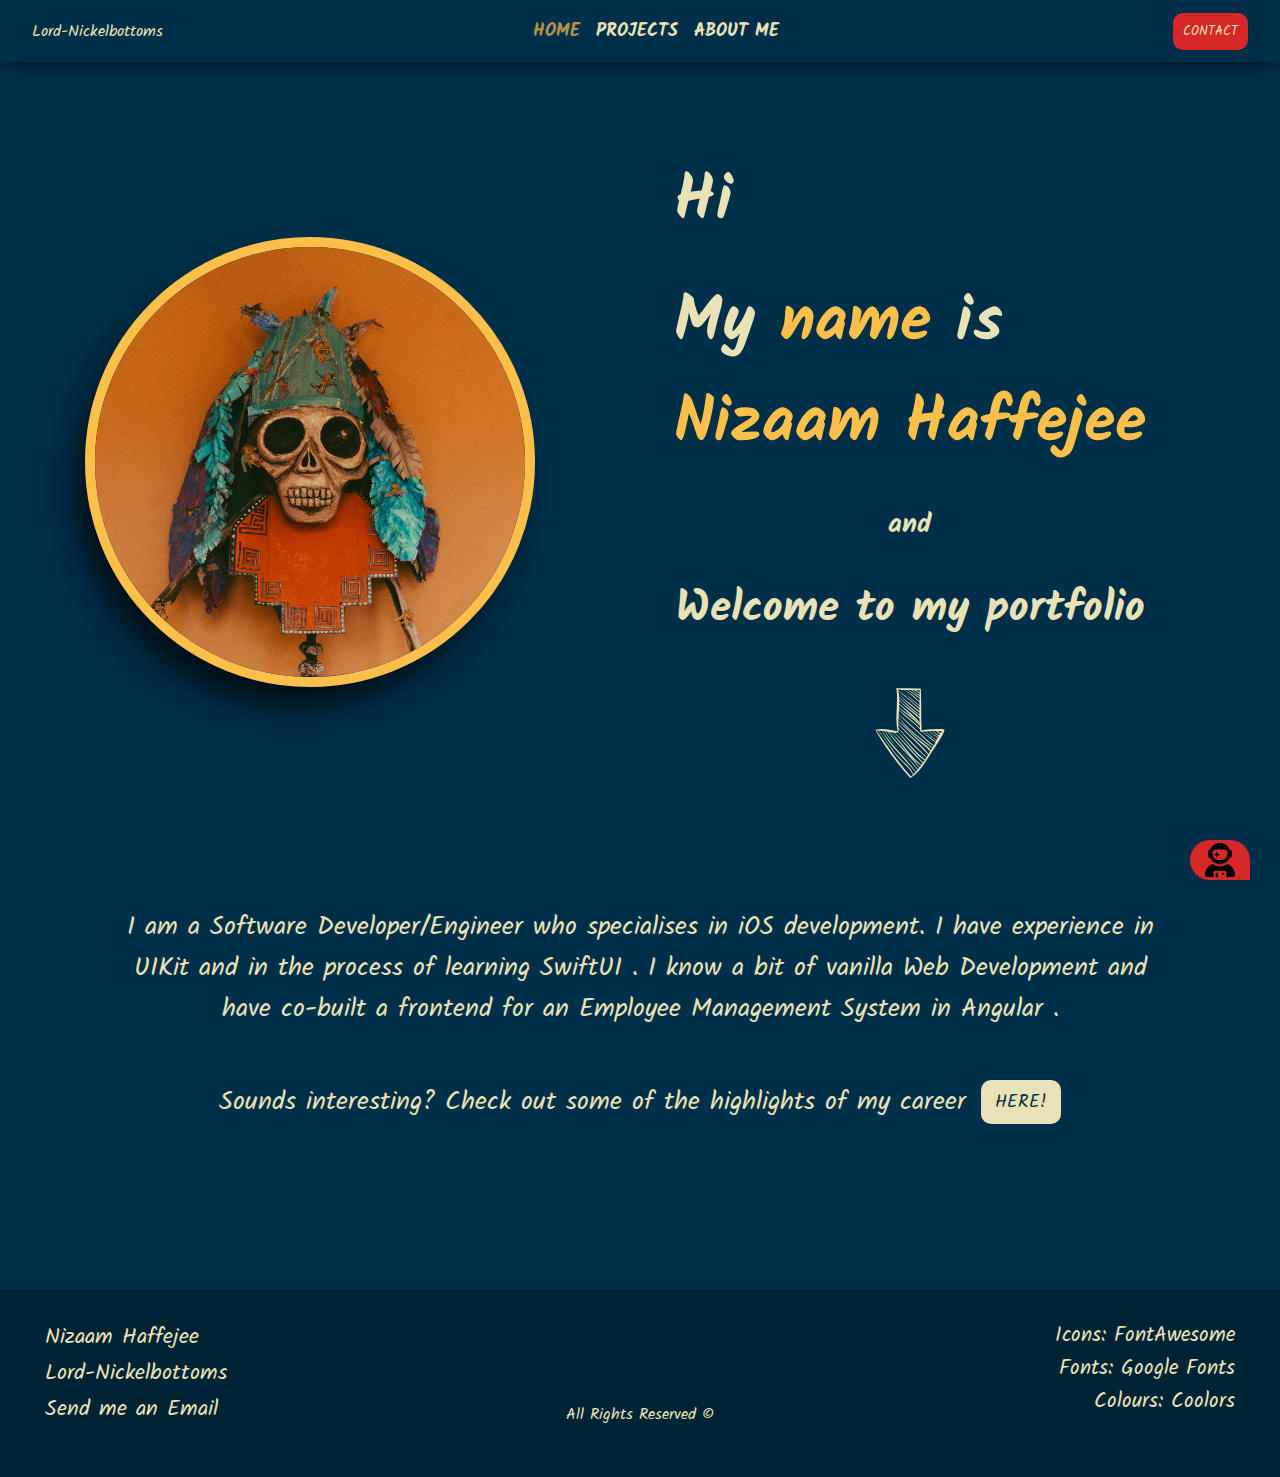
==== index.html @ ddbe88fb "Integerated chatbot and added relevant styling" ====
<!DOCTYPE html>
<html lang="en">

<head>
    <meta charset="UTF-8">
    <meta name="viewport" content="width=device-width, initial-scale=1.0">
    <title>Nizaam's Home</title>
    <link rel="stylesheet" href="styles/base.css">
    <link rel="stylesheet" href="styles/colors.css">
    <link rel="stylesheet" href="styles/animations.css">
    <link rel="stylesheet" href="styles/landing-page.css">
    <link rel="stylesheet" href="https://cdnjs.cloudflare.com/ajax/libs/font-awesome/6.6.0/css/all.min.css"
        integrity="sha512-Kc323vGBEqzTmouAECnVceyQqyqdsSiqLQISBL29aUW4U/M7pSPA/gEUZQqv1cwx4OnYxTxve5UMg5GT6L4JJg=="
        crossorigin="anonymous" referrerpolicy="no-referrer" />

    <!-- font -->
    <link rel="preconnect" href="https://fonts.googleapis.com">
    <link rel="preconnect" href="https://fonts.gstatic.com" crossorigin>
    <link href="https://fonts.googleapis.com/css2?family=Kalam:wght@300;400;700&display=swap" rel="stylesheet">
</head>

<body>

    <header>

        <p>Lord-Nickelbottoms</p>

        <nav class="nav-bar">
            <ul class="nav-buttons">
                <li><a class="current-page">HOME</a></li>
                <li><a href="projects.html">PROJECTS</a></li>
                <li><a href="about-me.html">ABOUT ME</a></li>
            </ul>
        </nav>

        <button type="button" class="contact-button"><a href="#socials-section">CONTACT</a></button>

    </header>

    <main>
        <div class="hero-section">

            <article class="profile-image-article">
                <img src="images/Day-of-the-dead-skull.jpg" alt="Image of Nizaam" class="profile-image">
            </article>

            <section class="introduction-text">
                <div>
                    <h1 class="hello-message">Hi</h1>
                    <h1 class="my-name-heading">My <span class="keyword">name</span> is</h1>
                    <h1 class="keyword">Nizaam Haffejee</h1>
                </div>

                <h6>and</h6>

                <h3 class="portfolio-text">Welcome to my portfolio</h3>

                <img src="images/icons/down-arrow.svg" alt="Arrow pointing down" class="down-arrow hu__hu__">
            </section>

        </div>

        <div class="quick-fire-intro">
            <p>
                I am a Software Developer/Engineer <i class="fa-solid fa-file-code coding-logo"></i> who specialises in
                iOS development. I have experience in UIKit and in the process of learning SwiftUI <i
                    class="fa-brands fa-swift swift-logo"></i>.

                I know a bit of vanilla Web Development <i class="fa-brands fa-html5 html-logo"></i> <i
                    class="fa-brands fa-css3 css-logo"></i> <i class="fa-brands fa-js js-logo"></i> and have co-built a
                frontend for an Employee Management System in Angular <i class="fa-brands fa-angular angular-logo"></i>.
            </p>

            <div class="to-projects-section">
                <p class="highlights-text">Sounds interesting? Check out some of the highlights of my career </p>
                <a href="/pages/projects.html"><button class="to-projects-btn">HERE!</button></a>
            </div>

        </div>

    </main>


<!-- Chatbot -->

    <!-- Container will display the button to display chatbot window-->
    <div class="chatbot-main-container">

        <div class="chatbot-icon" id="chatbot-icon" onclick="openChat()"></div>
  
        <!-- Container to be hidden or displayed -->
        <div class="chat-flex-container" id="chat-flex-container">
  
          <div class="container">
  
            <!-- TODO: To be removed. Content will be dynamically added via JavaScript -->
            <div class="chatbot-container" id="chatbot-container">
              <!-- <div class="chatbot-message">
                <div class="message-content chatbot-message-content">
                  <p class="chatbot-text">Welcome, I am a chatbot here to help you :)</p>
                </div>
              </div>
              
              <div class="user-message">
                <div class="message-content user-message-content">
                  <p>Hello</p>
                </div>
              </div> -->
            </div>
            
          </div>
  
          <div class="chatbot-action-section">
            <button type="button" onclick="restartChat()" class="restart-button">Restart interaction</button>
          </div>
        </div>
  
      </div>

    <footer class="footer">

        <div class="socials" id="socials-section">
            <a href="https://www.linkedin.com/in/nizaam-haffejee-4299a71ba" class="linkedin"><i
                    class="fa-brands fa-linkedin-in"></i> Nizaam Haffejee</a>

            <a href="https://github.com/Lord-Nickelbottoms/" class="github"><i class="fa-brands fa-github"></i> Lord-Nickelbottoms</a>

            <a href="mailto:nizaam.h@icloud.com" class="google-mail"><i class="fa-regular fa-envelope"></i> Send me an Email</a>
        </div>

        <div class="reservations">
            <p class="rights">All Rights Reserved &copy;</p>
        </div>

        <div class="attributions">

            <a href="https://fontawesome.com/icons">
                <p><i class="fa-solid fa-font-awesome"></i> Icons: FontAwesome</p>
            </a>

            <a href="https://fonts.google.com/">
                <p><i class="fa-solid fa-superscript"></i> Fonts: Google Fonts</p>
            </a>

            <a href="https://coolors.co/">
                <p><i class="fa-solid fa-palette"></i> Colours: Coolors</p>
            </a>

        </div>
    </footer>

    <!-- <script src="/scripts/nav-bar.js"></script> -->
    <script src="/scripts/chatbot.js"></script>

</body>

</html>
---- styles/base.css ----
@import url("/styles/fonts.css");

*
{
    padding: 0;
    margin: 0;
    font-family: 'Kalam';
    transition: 0.2s;
    box-sizing: border-box;
    scroll-behavior: smooth;
}

body
{
    background-color: var(--prussian-blue);
    color: var(--vanilla);
}

header
{
    position: relative;
    z-index: 1;
    padding: 12px 32px;
    display: flex;
    justify-content: space-between;
    align-items: center;

    box-shadow: 0px 5px 19px -5px rgba(0, 0, 0, 0.75);
    -webkit-box-shadow: 0px 5px 19px -5px rgba(0, 0, 0, 0.75);
    -moz-box-shadow: 0px 5px 19px -5px rgba(0, 0, 0, 0.75);
}

a
{
    color: var(--vanilla);
}

li > a
{
    text-decoration: none;
    font-weight: bold;
    cursor: pointer;
    font-size: 1.1rem
}

li > a:hover
{
    text-decoration: underline;
}

button > a
{
    text-decoration: none;
}

button:hover
{
    cursor: pointer;
}


/* **************************** Classes ************************* */

.keyword
{
    color: var(--xanthous);
}

.current-page
{
    color: var(--xanthous);
    opacity: 0.7;
    text-decoration: none;
    cursor: default;
}

.current-page:hover
{
    text-decoration: none;
}

.nav-bar
{
    display: flex;
    justify-content: space-evenly;
    align-items: center;
}

.nav-buttons
{
    padding: 5px 10px;
    display: flex;
    list-style-type: none;
}

.nav-buttons > li
{
    padding: 0 8px;
}

.contact-button
{
    margin-left: 24px;
    padding: 12px 16px;
    background-color: var(--fire-engine-red);
    color: var(--vanilla);
    border: none;
    border-radius: 10px;
    text-decoration: none;
}

.contact-button:hover
{
    background-color: var(--fire-engine-red-75);
    color: var(--vanilla);
}

.coding-logo
{
    color: violet;
}

.swift-logo
{
    color: #E64B22;
}

.html-logo
{
    color: #f06529;
}

.css-logo
{
    color: #2965f1;
}

.js-logo
{
    color: #f0db4f;
}

.angular-logo
{
    color: #C3002F;
}

.apple-logo
{
    color: silver;
}

.android-logo
{
    color: #3DDC84;
}

/* ********* Footer ********** */

.footer
{
    position: relative;
    bottom: 0;
    left: 0;
    background-color: var(--prussian-blue-75);
    width: 100%;
    padding: 30px 45px 50px 45px;
    margin-left: auto;
    margin-right: auto;

    display: grid;
    grid-template-columns: repeat(3, 1fr);
}

.socials
{
    grid-area: 1 / 1 / 1 / 2;
    display: flex;
    flex-direction: column;
    font-size: 1.4rem;
    text-decoration: none;
}

.socials > a
{
    text-decoration: none;
}

.socials > a:hover
{
    text-decoration: underline;
}

.reservations
{
    display: flex;
    flex-direction: column;
    align-items: center;
    justify-content: flex-end;
    bottom: 0;
}

.attributions
{
    text-align: end;
    grid-area: 1 / 3 / 1 / 4;
    font-size: 1.3rem;
}

.attributions > a
{
    text-decoration: none;
}

.attributions > a:hover
{
    text-decoration: underline;
}



/* ************************ Media Queries ***************************** */

@media screen and (max-width: 550px)
{

    /*  */
    main
    {
        display: flex;
        flex-direction: column;
    }

    .top-nav
    {
        justify-content: flex-end;
        overflow: hidden;
        position: relative;
        padding: 20px 20px;
        width: 100%;
    }

    .top-nav #nav-buttons
    {
        display: flex;
    }

    .top-nav a.icon
    {
        display: block;
        position: absolute;
        left: auto;
        top: auto;
        font-size: 1.4rem;
    }

    .nav-bar
    {
        flex-grow: 2;
        width: 100%;
        /* padding: 30px 40px; */
    }

    .nav-buttons
    {
        flex-direction: column;
        justify-content: flex-start;
    }

    .contact-button
    {
        margin-left: 0;
    }

    #computer-contact-button
    {
        display: none;
    }

    #mobile-contact-button
    {
        display: block;
    }

    .footer
    {
        position: relative;
        bottom: 0;
        left: 0;
        background-color: var(--prussian-blue-75);
        width: 100%;
        padding: 10px 15px;
        margin-left: auto;
        margin-right: auto;

        /* display: grid;
        grid-template-columns: repeat(3, 1fr); */
    }

    .socials
    {
        grid-area: 1 / 1 / 1 / 2;
        display: flex;
        flex-direction: column;
        font-size: 0.8rem;
        text-decoration: none;
    }

    .socials > a
    {
        text-decoration: none;
    }

    .socials > a:hover
    {
        text-decoration: underline;
    }

    .reservations
    {
        display: flex;
        flex-direction: column;
        align-items: center;
        justify-content: flex-end;
        bottom: 0;
        font-size: 0.3rem;
    }

    .attributions
    {
        text-align: end;
        grid-area: 1 / 3 / 1 / 4;
        font-size: 0.6rem;
    }

    .attributions > a
    {
        text-decoration: none;
    }

    .attributions > a:hover
    {
        text-decoration: underline;
    }
}

@media screen and (min-width: 551px)
{

    .top-nav
    {
        display: flex;
        justify-content: space-between;
        align-items: center;
        position: relative;
        z-index: 1;
        padding: 12px 32px;

        box-shadow: 0px 5px 19px -5px rgba(0, 0, 0, 0.75);
        -webkit-box-shadow: 0px 5px 19px -5px rgba(0, 0, 0, 0.75);
        -moz-box-shadow: 0px 5px 19px -5px rgba(0, 0, 0, 0.75);
    }

    a.icon
    {
        display: none;
    }

    #desktop-logo
    {
        display: block;
    }

    #mobile-logo
    {
        display: none;
    }

    .keyword
    {
        color: var(--xanthous);
    }

    .current-page
    {
        color: var(--xanthous);
        opacity: 0.7;
        text-decoration: none;
        cursor: default;
    }

    .current-page:hover
    {
        text-decoration: none;
        cursor: default;
    }

    .nav-bar
    {
        display: flex;
        justify-content: space-evenly;
        align-items: center;
    }

    .nav-buttons
    {
        padding: 5px 10px;
        display: flex;
        list-style-type: none;
        align-items: center;
    }

    .nav-buttons > a,
    .nav-buttons > span
    {
        padding: 2px 8px;
        text-decoration: none;
        font-weight: bold;
        cursor: pointer;
        font-size: 1.1rem;
    }

    .nav-buttons > a:hover
    {
        text-decoration: underline;
    }

    .contact-button
    {
        margin-left: 24px;
        padding: 8px 10px;
        background-color: var(--fire-engine-red);
        color: var(--vanilla);
        border: none;
        border-radius: 10px;
        text-decoration: none;
    }

    .contact-button:hover
    {
        background-color: var(--fire-engine-red-75);
        color: var(--vanilla);
    }

    #computer-contact-button
    {
        display: block;
    }

    #mobile-contact-button
    {
        display: none;
    }
}



/* |||||||||||||||||||||||||||||||||||    Chatbot    ||||||||||||||||||||||||||||||||||||||||||||||||||||||||||| */

.chatbot-main-container {
    max-width: calc(40vw);
    position: sticky;
    z-index: 5;
    margin-left: auto;
    bottom: 0;
    padding: 20px 30px;
    display: flex;
    flex-direction: row-reverse;
    justify-content: flex-start;
    align-items: flex-end;
    overflow-x: hidden;
  }
  
  .chatbot-icon {
    background-image: url('data:image/svg+xml,<svg xmlns="http://www.w3.org/2000/svg" viewBox="0 0 448 512"><!--!Font Awesome Free 6.6.0 by @fontawesome - https://fontawesome.com License - https://fontawesome.com/license/free Copyright 2024 Fonticons, Inc.--><path d="M370.7 96.1C346.1 39.5 289.7 0 224 0S101.9 39.5 77.3 96.1C60.9 97.5 48 111.2 48 128l0 64c0 16.8 12.9 30.5 29.3 31.9C101.9 280.5 158.3 320 224 320s122.1-39.5 146.7-96.1c16.4-1.4 29.3-15.1 29.3-31.9l0-64c0-16.8-12.9-30.5-29.3-31.9zM336 144l0 16c0 53-43 96-96 96l-32 0c-53 0-96-43-96-96l0-16c0-26.5 21.5-48 48-48l128 0c26.5 0 48 21.5 48 48zM189.3 162.7l-6-21.2c-.9-3.3-3.9-5.5-7.3-5.5s-6.4 2.2-7.3 5.5l-6 21.2-21.2 6c-3.3 .9-5.5 3.9-5.5 7.3s2.2 6.4 5.5 7.3l21.2 6 6 21.2c.9 3.3 3.9 5.5 7.3 5.5s6.4-2.2 7.3-5.5l6-21.2 21.2-6c3.3-.9 5.5-3.9 5.5-7.3s-2.2-6.4-5.5-7.3l-21.2-6zM112.7 316.5C46.7 342.6 0 407 0 482.3C0 498.7 13.3 512 29.7 512l98.3 0 0-64c0-17.7 14.3-32 32-32l128 0c17.7 0 32 14.3 32 32l0 64 98.3 0c16.4 0 29.7-13.3 29.7-29.7c0-75.3-46.7-139.7-112.7-165.8C303.9 338.8 265.5 352 224 352s-79.9-13.2-111.3-35.5zM176 448c-8.8 0-16 7.2-16 16l0 48 32 0 0-48c0-8.8-7.2-16-16-16zm96 32a16 16 0 1 0 0-32 16 16 0 1 0 0 32z"/></svg>');
    background-repeat: no-repeat;
    background-size: 30px;
    background-position: center;
    width: 60px;
    height: 40px;
    padding: 10px 5px;
    margin-left: 10px;
    border-radius: 50px 50px 0 / 50px;
    background-color: var(--fire-engine-red); 
    color: var(--vanilla);
    cursor: pointer;
  }

  /* .chatbot-icon-x {
    background-image: url('data:image/svg+xml,<svg xmlns="http://www.w3.org/2000/svg" viewBox="0 0 384 512"><!--!Font Awesome Free 6.6.0 by @fontawesome - https://fontawesome.com License - https://fontawesome.com/license/free Copyright 2024 Fonticons, Inc.--><path d="M376.6 84.5c11.3-13.6 9.5-33.8-4.1-45.1s-33.8-9.5-45.1 4.1L192 206 56.6 43.5C45.3 29.9 25.1 28.1 11.5 39.4S-3.9 70.9 7.4 84.5L150.3 256 7.4 427.5c-11.3 13.6-9.5 33.8 4.1 45.1s33.8 9.5 45.1-4.1L192 306 327.4 468.5c11.3 13.6 31.5 15.4 45.1 4.1s15.4-31.5 4.1-45.1L233.7 256 376.6 84.5z"/></svg>');
    background-repeat: no-repeat;
    background-size: 30px;
    background-position: center;
    width: 60px;
    height: 40px;
    padding: 10px 5px;
    margin-left: 10px;
    border-radius: 50px 50px 0 / 50px;
    background-color: #C3002F; 
    cursor: pointer;
  } */
  
  .chat-flex-container {
    background-color: var(--prussian-blue-75);
    display: flex;
    flex-direction: column;
    justify-content: flex-start;
    border: 2px solid var(--vanilla);
    border-radius: 15px;
    padding: 10px;
  }
  
  .container {
    padding: 15px;
    flex-grow: 2;
    overflow-y: auto;
    scroll-snap-type: y mandatory;
    border-radius: 15px;
    scrollbar-color: var(--vanilla) transparent;
    background-color: var(--prussian-blue);
  }
  
  .chatbot-container {
    display: none;
    width: 450px;
    height: 300px;
    padding-bottom: 10px;
    display: flex;
    flex-direction: column;
  }
  
  .chatbot-message {
    width: 100%;
  }
  
  .message-content {
    width: 45%;
    padding: 5px 8px;
    border-radius: 15px;
  }
  
  .chatbot-message-content {
    background-color: var(--orange-wheel);
    color: var(--prussian-blue);
    margin-bottom: 10px;
    cursor: pointer;
  }
  
  .chatbot-message-content:hover {
    background-color: var(--vanilla);
    cursor: help;
  }
  
  .user-message {
    width: 100%;
    text-align: end;
    padding-right: 10px;
  }
  
  .user-message-content {
    background-color: var(--fire-engine-red);
    color: var(--vanilla);
    margin-left: auto;
    margin-bottom: 10px;
  }
  
  .chatbot-message-content, .user-message-content {
    scroll-snap-align: end;
    scroll-margin: 10px;
  }


  /* *********************************** Scrollbar *************************** */

  /* Firefox (uncomment to work in Firefox, although other properties will not work!)  */
* {
  scrollbar-width: thin;
  scrollbar-color: #EAE2B7 #003049;
}

/* Chrome, Edge and Safari */
*::-webkit-scrollbar {
    height: 5px;
    width: 5px;
  }
  *::-webkit-scrollbar-track {
    border-radius: 15px;
    background-color: #003049;
  }
  
  *::-webkit-scrollbar-track:hover {
    background-color: #003049;
  }
  
  *::-webkit-scrollbar-track:active {
    background-color: #003049;
  }
  
  *::-webkit-scrollbar-thumb {
    border-radius: 5px;
    background-color: #EAE2B7;
  }
  
  *::-webkit-scrollbar-thumb:hover {
    background-color: #FCBF49;
  }
  
  *::-webkit-scrollbar-thumb:active {
    background-color: #EAE2B7;
  }
---- styles/colors.css ----
:root
{
    --prussian-blue: #003049ff;
    --fire-engine-red: #d62828ff;
    --orange-wheel: #f77f00ff;
    --xanthous: #fcbf49ff;
    --vanilla: #eae2b7ff;

    --prussian-blue-75: rgb(0, 35, 54);
    --fire-engine-red-75: #d62828bf;
}
---- styles/animations.css ----
.hu__hu__ { 
    animation: hu__hu__ infinite 2s ease-in-out 
}

@keyframes hu__hu__ {
    50% { transform: translateY(30px) }
}
---- styles/landing-page.css ----
@import url("/styles/fonts.css");

main
{
    margin: 20px;
}

h1
{
    font-size: 32pt;
}

h6
{
    font-size: 16pt;
}

.profile-image-article
{
    height: 100%;
    display: flex;
    justify-content: center;
    align-items: center;
}

.profile-image
{
    max-width: 100%;
    max-height: 50vh;
    border-radius: 50%;
    border: 10px solid var(--xanthous);

    box-shadow: -14px 24px 36px -5px rgba(0, 0, 0, 0.75);
    -webkit-box-shadow: -14px 24px 36px -5px rgba(0, 0, 0, 0.75);
    -moz-box-shadow: -14px 24px 36px -5px rgba(0, 0, 0, 0.75);
}

.introduction-text
{
    display: flex;
    flex-direction: column;
    align-items: center;
    justify-content: space-evenly;
}

.hello-message
{
    margin: 10px 0;
}

.my-name-heading
{
    line-height: 100px;
}

.portfolio-text
{
    font-size: 24pt;
}

.down-arrow
{
    width: 10vh;
    margin: 15px;
}

.quick-fire-intro
{
    font-size: 1.15rem;
    margin: 15px 5px;
    text-align: center;
    padding: 5px;
}

.to-projects-section
{
    display: flex;
    align-items: center;
    justify-content: center;
    margin-top: 50px;
}

.highlights-text
{
    margin-right: 15px;
}

.to-projects-btn
{
    font-size: 1.1rem;
    padding: 8px 14px;
    color: var(--prussian-blue);
    background-color: var(--vanilla);
    border: none;
    border-radius: 10px;
}

.to-projects-btn:hover
{
    background-color: transparent;
    color: var(--vanilla);
    border: 1px solid var(--vanilla);
    font-weight: 700;
}

/* ******************* Media Queries ************************* */

@media screen and (min-width: 551px)
{
    main
    {
        margin: 40px;
    }

    h1
    {
        font-size: 48pt;
    }

    h6
    {
        font-size: 20pt;
    }

    .hero-section
    {
        display: grid;
        grid-template-columns: 45% 55%;
        width: 100%;
        height: 100%;
    }

    .introduction-text
    {
        display: flex;
        flex-direction: column;
        align-items: center;
        height: 80vh;
        justify-content: space-evenly;
    }

    .hello-message
    {
        margin: 20px 0;
    }

    .my-name-heading
    {
        line-height: 100px;
    }

    .portfolio-text
    {
        font-size: 32pt;
    }

    .down-arrow
    {
        width: 10vh;
    }

    .quick-fire-intro
    {
        font-size: 1.6rem;
        margin: 80px;
        text-align: center;
    }

    .to-projects-section
    {
        display: flex;
        align-items: center;
        justify-content: center;
        margin-top: 50px;
    }

    .highlights-text
    {
        margin-right: 15px;
    }

    .to-projects-btn
    {
        font-size: 1.1rem;
        padding: 8px 14px;
        color: var(--prussian-blue);
        background-color: var(--vanilla);
        border: none;
        border-radius: 10px;
    }

    .to-projects-btn:hover
    {
        background-color: transparent;
        color: var(--vanilla);
        border: 1px solid var(--vanilla);
        font-weight: 700;
    }
}
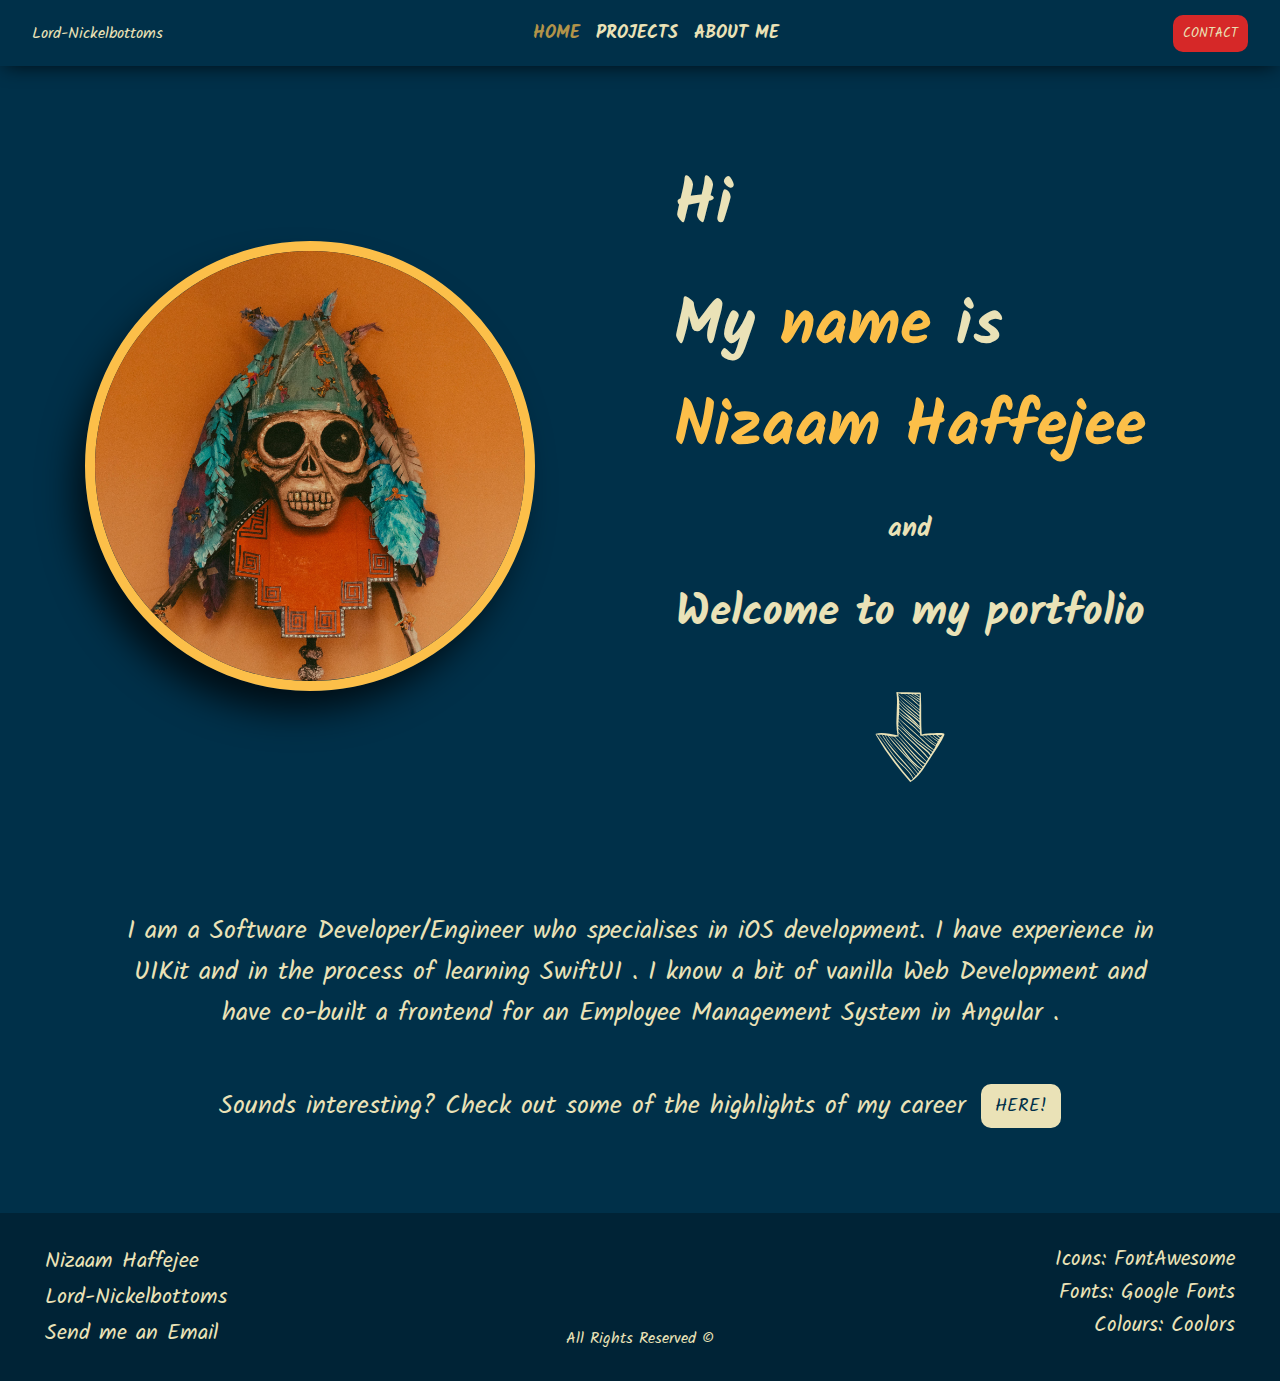
==== commit 77e1d402: "Added ID to logo to hide or display for hamburger menu" ====
--- a/index.html
+++ b/index.html
@@ -6,34 +6,35 @@
     <meta name="viewport" content="width=device-width, initial-scale=1.0">
     <title>Nizaam's Home</title>
     <link rel="stylesheet" href="styles/base.css">
-    <link rel="stylesheet" href="styles/colors.css">
-    <link rel="stylesheet" href="styles/animations.css">
     <link rel="stylesheet" href="styles/landing-page.css">
     <link rel="stylesheet" href="https://cdnjs.cloudflare.com/ajax/libs/font-awesome/6.6.0/css/all.min.css"
         integrity="sha512-Kc323vGBEqzTmouAECnVceyQqyqdsSiqLQISBL29aUW4U/M7pSPA/gEUZQqv1cwx4OnYxTxve5UMg5GT6L4JJg=="
         crossorigin="anonymous" referrerpolicy="no-referrer" />
-
-    <!-- font -->
-    <link rel="preconnect" href="https://fonts.googleapis.com">
-    <link rel="preconnect" href="https://fonts.gstatic.com" crossorigin>
-    <link href="https://fonts.googleapis.com/css2?family=Kalam:wght@300;400;700&display=swap" rel="stylesheet">
 </head>
 
 <body>
 
-    <header>
+    <header class="top-nav">
 
-        <p>Lord-Nickelbottoms</p>
+        <p class="logo" id="logo">Lord-Nickelbottoms</p>
 
         <nav class="nav-bar">
-            <ul class="nav-buttons">
-                <li><a class="current-page">HOME</a></li>
-                <li><a href="projects.html">PROJECTS</a></li>
-                <li><a href="about-me.html">ABOUT ME</a></li>
-            </ul>
+            <div class="nav-buttons" id="nav-buttons">
+
+                <span class="current-page">HOME</span>
+                <a href="projects.html">PROJECTS</a>
+                <a href="about-me.html">ABOUT ME</a>
+                <button type="button" class="contact-button" id="mobile-contact-button"><a
+                        href="#socials-section">CONTACT</a></button>
+            </div>
         </nav>
 
-        <button type="button" class="contact-button"><a href="#socials-section">CONTACT</a></button>
+        <a href="javascript:void(0);" class="icon" onclick="showHamburgerMenu();">
+            <i class="fa fa-bars"></i>
+        </a>
+
+        <button type="button" class="contact-button" id="computer-contact-button"><a
+                href="#socials-section">CONTACT</a></button>
 
     </header>
 
@@ -80,52 +81,17 @@
 
     </main>
 
-
-<!-- Chatbot -->
-
-    <!-- Container will display the button to display chatbot window-->
-    <div class="chatbot-main-container">
-
-        <div class="chatbot-icon" id="chatbot-icon" onclick="openChat()"></div>
-  
-        <!-- Container to be hidden or displayed -->
-        <div class="chat-flex-container" id="chat-flex-container">
-  
-          <div class="container">
-  
-            <!-- TODO: To be removed. Content will be dynamically added via JavaScript -->
-            <div class="chatbot-container" id="chatbot-container">
-              <!-- <div class="chatbot-message">
-                <div class="message-content chatbot-message-content">
-                  <p class="chatbot-text">Welcome, I am a chatbot here to help you :)</p>
-                </div>
-              </div>
-              
-              <div class="user-message">
-                <div class="message-content user-message-content">
-                  <p>Hello</p>
-                </div>
-              </div> -->
-            </div>
-            
-          </div>
-  
-          <div class="chatbot-action-section">
-            <button type="button" onclick="restartChat()" class="restart-button">Restart interaction</button>
-          </div>
-        </div>
-  
-      </div>
-
     <footer class="footer">
 
         <div class="socials" id="socials-section">
             <a href="https://www.linkedin.com/in/nizaam-haffejee-4299a71ba" class="linkedin"><i
                     class="fa-brands fa-linkedin-in"></i> Nizaam Haffejee</a>
 
-            <a href="https://github.com/Lord-Nickelbottoms/" class="github"><i class="fa-brands fa-github"></i> Lord-Nickelbottoms</a>
+            <a href="https://github.com/Lord-Nickelbottoms/" class="github"><i class="fa-brands fa-github"></i>
+                Lord-Nickelbottoms</a>
 
-            <a href="mailto:nizaam.h@icloud.com" class="google-mail"><i class="fa-regular fa-envelope"></i> Send me an Email</a>
+            <a href="mailto:nizaam.h@icloud.com" class="google-mail"><i class="fa-regular fa-envelope"></i> Send me an
+                Email</a>
         </div>
 
         <div class="reservations">
@@ -149,8 +115,7 @@
         </div>
     </footer>
 
-    <!-- <script src="/scripts/nav-bar.js"></script> -->
-    <script src="/scripts/chatbot.js"></script>
+    <script src="scripts/nav-bar.js"></script>
 
 </body>
 
--- a/styles/base.css
+++ b/styles/base.css
@@ -1,4 +1,6 @@
-@import url("/styles/fonts.css");
+@import url("fonts.css");
+@import url("colors.css");
+@import url("animations.css");
 
 *
 {
@@ -14,52 +16,55 @@
 {
     background-color: var(--prussian-blue);
     color: var(--vanilla);
-}
-
-header
-{
+    width: 100%;
+}
+
+a
+{
+    color: var(--vanilla);
+}
+
+button > a
+{
+    text-decoration: none;
+}
+
+button:hover
+{
+    cursor: pointer;
+}
+
+
+/* **************************** Classes ************************* */
+
+.top-nav
+{
+    display: flex;
+    justify-content: space-between;
+    align-items: center;
     position: relative;
     z-index: 1;
     padding: 12px 32px;
-    display: flex;
-    justify-content: space-between;
-    align-items: center;
 
     box-shadow: 0px 5px 19px -5px rgba(0, 0, 0, 0.75);
     -webkit-box-shadow: 0px 5px 19px -5px rgba(0, 0, 0, 0.75);
     -moz-box-shadow: 0px 5px 19px -5px rgba(0, 0, 0, 0.75);
 }
 
-a
-{
-    color: var(--vanilla);
-}
-
-li > a
-{
-    text-decoration: none;
-    font-weight: bold;
-    cursor: pointer;
-    font-size: 1.1rem
-}
-
-li > a:hover
-{
-    text-decoration: underline;
-}
-
-button > a
-{
-    text-decoration: none;
-}
-
-button:hover
-{
-    cursor: pointer;
-}
-
-
-/* **************************** Classes ************************* */
+a.icon
+{
+    display: none;
+}
+
+#desktop-logo
+{
+    display: block;
+}
+
+#mobile-logo
+{
+    display: none;
+}
 
 .keyword
 {
@@ -77,6 +82,7 @@
 .current-page:hover
 {
     text-decoration: none;
+    cursor: default;
 }
 
 .nav-bar
@@ -91,17 +97,28 @@
     padding: 5px 10px;
     display: flex;
     list-style-type: none;
-}
-
-.nav-buttons > li
-{
-    padding: 0 8px;
+    align-items: center;
+}
+
+.nav-buttons > a,
+.nav-buttons > span
+{
+    padding: 2px 8px;
+    text-decoration: none;
+    font-weight: bold;
+    cursor: pointer;
+    font-size: 1.1rem;
+}
+
+.nav-buttons > a:hover
+{
+    text-decoration: underline;
 }
 
 .contact-button
 {
     margin-left: 24px;
-    padding: 12px 16px;
+    padding: 8px 10px;
     background-color: var(--fire-engine-red);
     color: var(--vanilla);
     border: none;
@@ -113,6 +130,16 @@
 {
     background-color: var(--fire-engine-red-75);
     color: var(--vanilla);
+}
+
+#computer-contact-button
+{
+    display: block;
+}
+
+#mobile-contact-button
+{
+    display: none;
 }
 
 .coding-logo
@@ -164,7 +191,7 @@
     left: 0;
     background-color: var(--prussian-blue-75);
     width: 100%;
-    padding: 30px 45px 50px 45px;
+    padding: 30px 45px;
     margin-left: auto;
     margin-right: auto;
 
@@ -240,7 +267,7 @@
         width: 100%;
     }
 
-    .top-nav #nav-buttons
+    .top-nav
     {
         display: flex;
     }
@@ -263,6 +290,7 @@
 
     .nav-buttons
     {
+        display: none;
         flex-direction: column;
         justify-content: flex-start;
     }
@@ -451,160 +479,4 @@
     {
         display: none;
     }
-}
-
-
-
-/* |||||||||||||||||||||||||||||||||||    Chatbot    ||||||||||||||||||||||||||||||||||||||||||||||||||||||||||| */
-
-.chatbot-main-container {
-    max-width: calc(40vw);
-    position: sticky;
-    z-index: 5;
-    margin-left: auto;
-    bottom: 0;
-    padding: 20px 30px;
-    display: flex;
-    flex-direction: row-reverse;
-    justify-content: flex-start;
-    align-items: flex-end;
-    overflow-x: hidden;
-  }
-  
-  .chatbot-icon {
-    background-image: url('data:image/svg+xml,<svg xmlns="http://www.w3.org/2000/svg" viewBox="0 0 448 512"><!--!Font Awesome Free 6.6.0 by @fontawesome - https://fontawesome.com License - https://fontawesome.com/license/free Copyright 2024 Fonticons, Inc.--><path d="M370.7 96.1C346.1 39.5 289.7 0 224 0S101.9 39.5 77.3 96.1C60.9 97.5 48 111.2 48 128l0 64c0 16.8 12.9 30.5 29.3 31.9C101.9 280.5 158.3 320 224 320s122.1-39.5 146.7-96.1c16.4-1.4 29.3-15.1 29.3-31.9l0-64c0-16.8-12.9-30.5-29.3-31.9zM336 144l0 16c0 53-43 96-96 96l-32 0c-53 0-96-43-96-96l0-16c0-26.5 21.5-48 48-48l128 0c26.5 0 48 21.5 48 48zM189.3 162.7l-6-21.2c-.9-3.3-3.9-5.5-7.3-5.5s-6.4 2.2-7.3 5.5l-6 21.2-21.2 6c-3.3 .9-5.5 3.9-5.5 7.3s2.2 6.4 5.5 7.3l21.2 6 6 21.2c.9 3.3 3.9 5.5 7.3 5.5s6.4-2.2 7.3-5.5l6-21.2 21.2-6c3.3-.9 5.5-3.9 5.5-7.3s-2.2-6.4-5.5-7.3l-21.2-6zM112.7 316.5C46.7 342.6 0 407 0 482.3C0 498.7 13.3 512 29.7 512l98.3 0 0-64c0-17.7 14.3-32 32-32l128 0c17.7 0 32 14.3 32 32l0 64 98.3 0c16.4 0 29.7-13.3 29.7-29.7c0-75.3-46.7-139.7-112.7-165.8C303.9 338.8 265.5 352 224 352s-79.9-13.2-111.3-35.5zM176 448c-8.8 0-16 7.2-16 16l0 48 32 0 0-48c0-8.8-7.2-16-16-16zm96 32a16 16 0 1 0 0-32 16 16 0 1 0 0 32z"/></svg>');
-    background-repeat: no-repeat;
-    background-size: 30px;
-    background-position: center;
-    width: 60px;
-    height: 40px;
-    padding: 10px 5px;
-    margin-left: 10px;
-    border-radius: 50px 50px 0 / 50px;
-    background-color: var(--fire-engine-red); 
-    color: var(--vanilla);
-    cursor: pointer;
-  }
-
-  /* .chatbot-icon-x {
-    background-image: url('data:image/svg+xml,<svg xmlns="http://www.w3.org/2000/svg" viewBox="0 0 384 512"><!--!Font Awesome Free 6.6.0 by @fontawesome - https://fontawesome.com License - https://fontawesome.com/license/free Copyright 2024 Fonticons, Inc.--><path d="M376.6 84.5c11.3-13.6 9.5-33.8-4.1-45.1s-33.8-9.5-45.1 4.1L192 206 56.6 43.5C45.3 29.9 25.1 28.1 11.5 39.4S-3.9 70.9 7.4 84.5L150.3 256 7.4 427.5c-11.3 13.6-9.5 33.8 4.1 45.1s33.8 9.5 45.1-4.1L192 306 327.4 468.5c11.3 13.6 31.5 15.4 45.1 4.1s15.4-31.5 4.1-45.1L233.7 256 376.6 84.5z"/></svg>');
-    background-repeat: no-repeat;
-    background-size: 30px;
-    background-position: center;
-    width: 60px;
-    height: 40px;
-    padding: 10px 5px;
-    margin-left: 10px;
-    border-radius: 50px 50px 0 / 50px;
-    background-color: #C3002F; 
-    cursor: pointer;
-  } */
-  
-  .chat-flex-container {
-    background-color: var(--prussian-blue-75);
-    display: flex;
-    flex-direction: column;
-    justify-content: flex-start;
-    border: 2px solid var(--vanilla);
-    border-radius: 15px;
-    padding: 10px;
-  }
-  
-  .container {
-    padding: 15px;
-    flex-grow: 2;
-    overflow-y: auto;
-    scroll-snap-type: y mandatory;
-    border-radius: 15px;
-    scrollbar-color: var(--vanilla) transparent;
-    background-color: var(--prussian-blue);
-  }
-  
-  .chatbot-container {
-    display: none;
-    width: 450px;
-    height: 300px;
-    padding-bottom: 10px;
-    display: flex;
-    flex-direction: column;
-  }
-  
-  .chatbot-message {
-    width: 100%;
-  }
-  
-  .message-content {
-    width: 45%;
-    padding: 5px 8px;
-    border-radius: 15px;
-  }
-  
-  .chatbot-message-content {
-    background-color: var(--orange-wheel);
-    color: var(--prussian-blue);
-    margin-bottom: 10px;
-    cursor: pointer;
-  }
-  
-  .chatbot-message-content:hover {
-    background-color: var(--vanilla);
-    cursor: help;
-  }
-  
-  .user-message {
-    width: 100%;
-    text-align: end;
-    padding-right: 10px;
-  }
-  
-  .user-message-content {
-    background-color: var(--fire-engine-red);
-    color: var(--vanilla);
-    margin-left: auto;
-    margin-bottom: 10px;
-  }
-  
-  .chatbot-message-content, .user-message-content {
-    scroll-snap-align: end;
-    scroll-margin: 10px;
-  }
-
-
-  /* *********************************** Scrollbar *************************** */
-
-  /* Firefox (uncomment to work in Firefox, although other properties will not work!)  */
-* {
-  scrollbar-width: thin;
-  scrollbar-color: #EAE2B7 #003049;
-}
-
-/* Chrome, Edge and Safari */
-*::-webkit-scrollbar {
-    height: 5px;
-    width: 5px;
-  }
-  *::-webkit-scrollbar-track {
-    border-radius: 15px;
-    background-color: #003049;
-  }
-  
-  *::-webkit-scrollbar-track:hover {
-    background-color: #003049;
-  }
-  
-  *::-webkit-scrollbar-track:active {
-    background-color: #003049;
-  }
-  
-  *::-webkit-scrollbar-thumb {
-    border-radius: 5px;
-    background-color: #EAE2B7;
-  }
-  
-  *::-webkit-scrollbar-thumb:hover {
-    background-color: #FCBF49;
-  }
-  
-  *::-webkit-scrollbar-thumb:active {
-    background-color: #EAE2B7;
-  }+}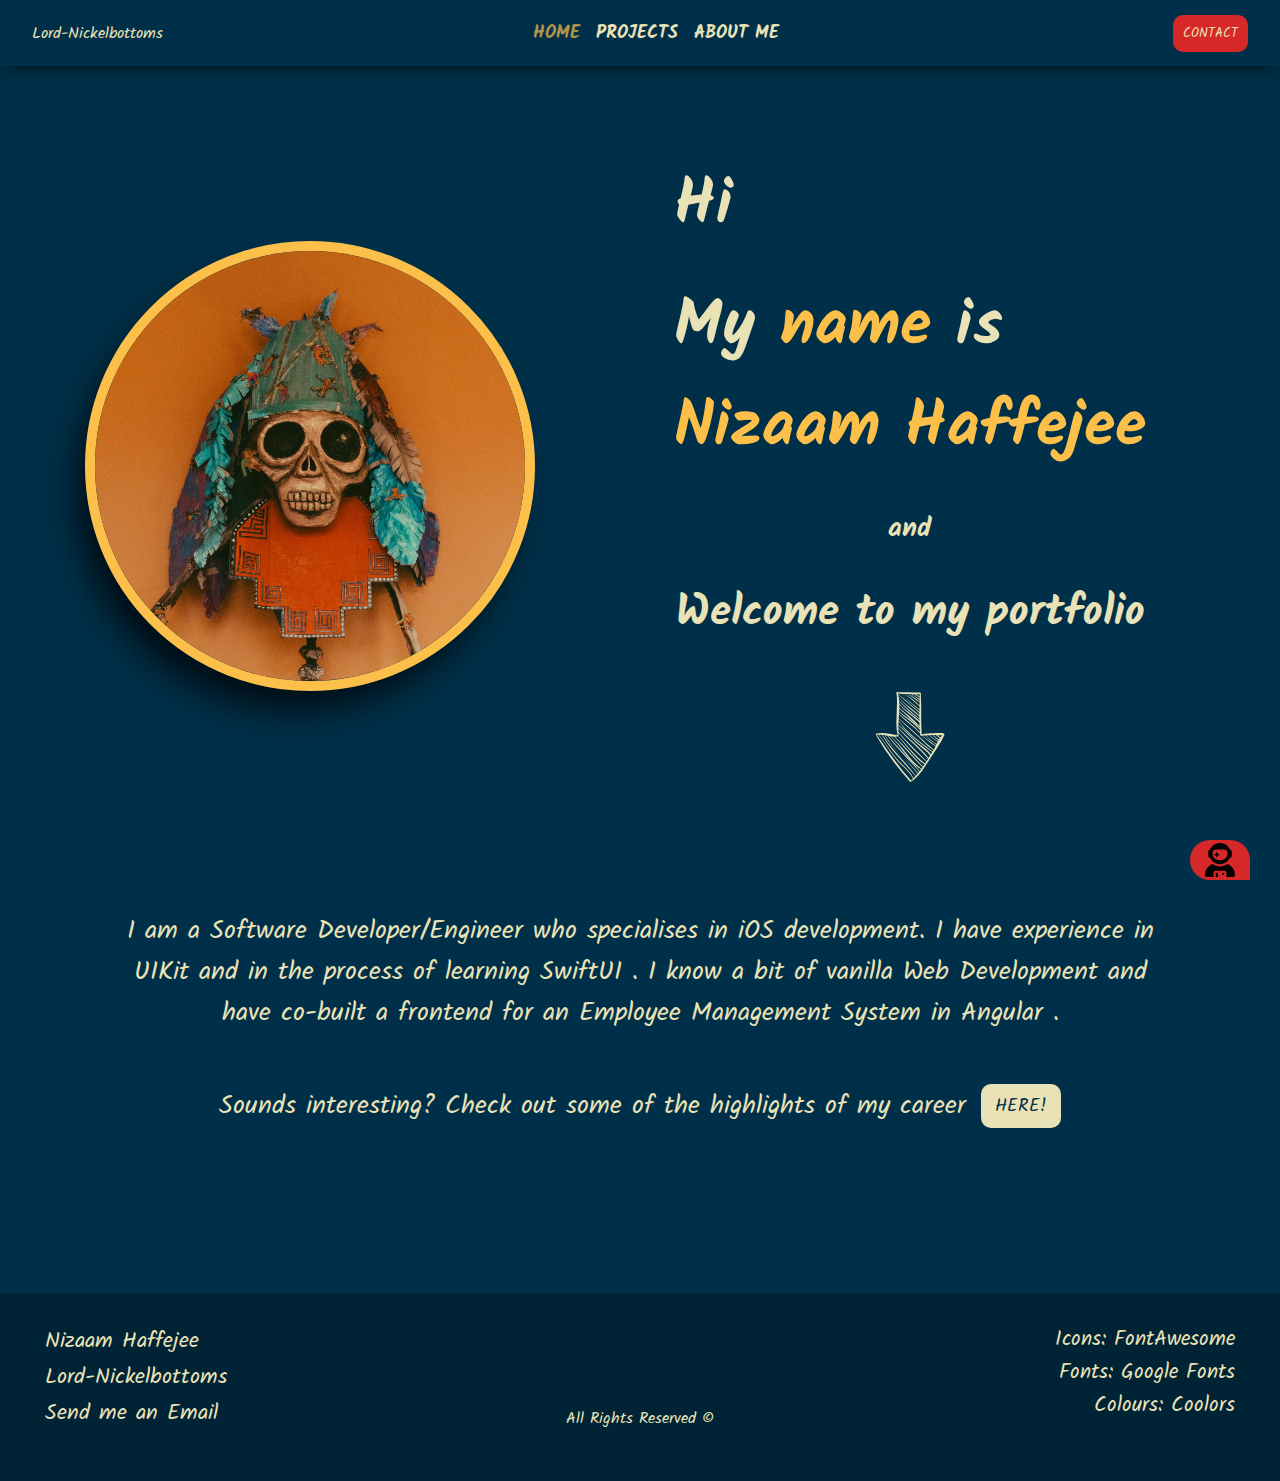
==== commit ed448b39: "Merge remote-tracking branch 'origin/main' into Chatbot-Integration" ====
--- a/index.html
+++ b/index.html
@@ -74,12 +74,49 @@
 
             <div class="to-projects-section">
                 <p class="highlights-text">Sounds interesting? Check out some of the highlights of my career </p>
-                <a href="/pages/projects.html"><button class="to-projects-btn">HERE!</button></a>
+                <a href="projects.html"><button class="to-projects-btn">HERE!</button></a>
             </div>
 
         </div>
 
     </main>
+
+
+    <!-- Chatbot -->
+
+    <!-- Container will display the button to display chatbot window-->
+    <div class="chatbot-main-container">
+
+        <div class="chatbot-icon" id="chatbot-icon" onclick="openChat()"></div>
+
+        <!-- Container to be hidden or displayed -->
+        <div class="chat-flex-container" id="chat-flex-container">
+
+            <div class="container">
+
+                <!-- TODO: To be removed. Content will be dynamically added via JavaScript -->
+                <div class="chatbot-container" id="chatbot-container">
+                    <!-- <div class="user-message">
+                <div class="message-content user-message-content">
+                  <p class="chatbot-text">Welcome, I am a chatbot here to help you :)</p>
+                </div>
+              </div>
+              
+              <div class="user-message">
+                <div class="message-content user-message-content">
+                  <p>Hello</p>
+                </div>
+              </div> -->
+                </div>
+
+            </div>
+
+            <div class="chatbot-action-section">
+                <button type="button" onclick="restartChat()" class="restart-button">Restart interaction</button>
+            </div>
+        </div>
+
+    </div>
 
     <footer class="footer">
 
@@ -115,6 +152,9 @@
         </div>
     </footer>
 
+    <!-- <script src="/scripts/nav-bar.js"></script> -->
+    <script src="/scripts/chatbot.js"></script>
+
     <script src="scripts/nav-bar.js"></script>
 
 </body>
--- a/styles/base.css
+++ b/styles/base.css
@@ -191,7 +191,7 @@
     left: 0;
     background-color: var(--prussian-blue-75);
     width: 100%;
-    padding: 30px 45px;
+    padding: 30px 45px 50px 45px;
     margin-left: auto;
     margin-right: auto;
 
@@ -267,7 +267,7 @@
         width: 100%;
     }
 
-    .top-nav
+    .top-nav #nav-buttons
     {
         display: flex;
     }
@@ -290,7 +290,6 @@
 
     .nav-buttons
     {
-        display: none;
         flex-direction: column;
         justify-content: flex-start;
     }
@@ -479,4 +478,203 @@
     {
         display: none;
     }
+}
+
+
+
+/* |||||||||||||||||||||||||||||||||||    Chatbot    ||||||||||||||||||||||||||||||||||||||||||||||||||||||||||| */
+
+.chatbot-main-container
+{
+    max-width: calc(40vw);
+    position: sticky;
+    z-index: 5;
+    margin-left: auto;
+    bottom: 0;
+    padding: 20px 30px;
+    display: flex;
+    flex-direction: row-reverse;
+    justify-content: flex-start;
+    align-items: flex-end;
+    overflow-x: hidden;
+}
+
+.chatbot-icon
+{
+    background-image: url('data:image/svg+xml,<svg xmlns="http://www.w3.org/2000/svg" viewBox="0 0 448 512"><!--!Font Awesome Free 6.6.0 by @fontawesome - https://fontawesome.com License - https://fontawesome.com/license/free Copyright 2024 Fonticons, Inc.--><path d="M370.7 96.1C346.1 39.5 289.7 0 224 0S101.9 39.5 77.3 96.1C60.9 97.5 48 111.2 48 128l0 64c0 16.8 12.9 30.5 29.3 31.9C101.9 280.5 158.3 320 224 320s122.1-39.5 146.7-96.1c16.4-1.4 29.3-15.1 29.3-31.9l0-64c0-16.8-12.9-30.5-29.3-31.9zM336 144l0 16c0 53-43 96-96 96l-32 0c-53 0-96-43-96-96l0-16c0-26.5 21.5-48 48-48l128 0c26.5 0 48 21.5 48 48zM189.3 162.7l-6-21.2c-.9-3.3-3.9-5.5-7.3-5.5s-6.4 2.2-7.3 5.5l-6 21.2-21.2 6c-3.3 .9-5.5 3.9-5.5 7.3s2.2 6.4 5.5 7.3l21.2 6 6 21.2c.9 3.3 3.9 5.5 7.3 5.5s6.4-2.2 7.3-5.5l6-21.2 21.2-6c3.3-.9 5.5-3.9 5.5-7.3s-2.2-6.4-5.5-7.3l-21.2-6zM112.7 316.5C46.7 342.6 0 407 0 482.3C0 498.7 13.3 512 29.7 512l98.3 0 0-64c0-17.7 14.3-32 32-32l128 0c17.7 0 32 14.3 32 32l0 64 98.3 0c16.4 0 29.7-13.3 29.7-29.7c0-75.3-46.7-139.7-112.7-165.8C303.9 338.8 265.5 352 224 352s-79.9-13.2-111.3-35.5zM176 448c-8.8 0-16 7.2-16 16l0 48 32 0 0-48c0-8.8-7.2-16-16-16zm96 32a16 16 0 1 0 0-32 16 16 0 1 0 0 32z"/></svg>');
+    background-repeat: no-repeat;
+    background-size: 30px;
+    background-position: center;
+    width: 60px;
+    height: 40px;
+    padding: 10px 5px;
+    margin-left: 10px;
+    border-radius: 50px 50px 0 / 50px;
+    background-color: var(--fire-engine-red);
+    color: var(--vanilla);
+    cursor: pointer;
+}
+
+/* .chatbot-icon-x {
+    background-image: url('data:image/svg+xml,<svg xmlns="http://www.w3.org/2000/svg" viewBox="0 0 384 512"><!--!Font Awesome Free 6.6.0 by @fontawesome - https://fontawesome.com License - https://fontawesome.com/license/free Copyright 2024 Fonticons, Inc.--><path d="M376.6 84.5c11.3-13.6 9.5-33.8-4.1-45.1s-33.8-9.5-45.1 4.1L192 206 56.6 43.5C45.3 29.9 25.1 28.1 11.5 39.4S-3.9 70.9 7.4 84.5L150.3 256 7.4 427.5c-11.3 13.6-9.5 33.8 4.1 45.1s33.8 9.5 45.1-4.1L192 306 327.4 468.5c11.3 13.6 31.5 15.4 45.1 4.1s15.4-31.5 4.1-45.1L233.7 256 376.6 84.5z"/></svg>');
+    background-repeat: no-repeat;
+    background-size: 30px;
+    background-position: center;
+    width: 60px;
+    height: 40px;
+    padding: 10px 5px;
+    margin-left: 10px;
+    border-radius: 50px 50px 0 / 50px;
+    background-color: #C3002F; 
+    cursor: pointer;
+  } */
+
+.chat-flex-container
+{
+    background-color: var(--prussian-blue-75);
+    display: flex;
+    flex-direction: column;
+    justify-content: flex-start;
+    border: 2px solid var(--vanilla);
+    border-radius: 15px;
+    padding: 10px;
+}
+
+.container
+{
+    padding: 15px;
+    flex-grow: 2;
+    overflow-y: auto;
+    scroll-snap-type: y mandatory;
+    border-radius: 15px;
+    scrollbar-color: var(--vanilla) transparent;
+    background-color: var(--prussian-blue);
+}
+
+.chatbot-container
+{
+    display: none;
+    width: 450px;
+    height: 300px;
+    padding-bottom: 10px;
+    display: flex;
+    flex-direction: column;
+}
+
+.user-message
+{
+    width: 100%;
+}
+
+.message-content
+{
+    width: 45%;
+    padding: 5px 8px;
+    border-radius: 15px;
+}
+
+.user-message-content
+{
+    background-color: var(--orange-wheel);
+    color: var(--prussian-blue);
+    margin-bottom: 10px;
+    cursor: pointer;
+}
+
+.user-message-content:hover
+{
+    background-color: var(--vanilla);
+    cursor: help;
+}
+
+.chatbot-message
+{
+    width: 100%;
+    text-align: end;
+    padding-right: 10px;
+}
+
+.chatbot-message-content
+{
+    background-color: var(--fire-engine-red);
+    color: var(--vanilla);
+    margin-left: auto;
+    margin-bottom: 10px;
+}
+
+.chatbot-message-content,
+.user-message-content
+{
+    scroll-snap-align: end;
+    scroll-margin: 10px;
+}
+
+.chatbot-action-section
+{
+    padding: 10px 0 5px 0;
+
+}
+
+.restart-button
+{
+    background-color: var(--prussian-blue-75);
+    color: var(--xanthous);
+    border: 2px solid var(--xanthous);
+    padding: 5px 8px;
+    border-radius: 15px;
+}
+
+.restart-button:hover
+{
+    background-color: var(--xanthous);
+    color: var(--prussian-blue);
+    border: 2px solid var(--xanthous);
+}
+
+/* *********************************** Scrollbar *************************** */
+
+/* Firefox (uncomment to work in Firefox, although other properties will not work!)  */
+*
+{
+    scrollbar-width: thin;
+    scrollbar-color: #EAE2B7 #003049;
+}
+
+/* Chrome, Edge and Safari */
+*::-webkit-scrollbar
+{
+    height: 5px;
+    width: 5px;
+}
+
+*::-webkit-scrollbar-track
+{
+    border-radius: 15px;
+    background-color: #003049;
+}
+
+*::-webkit-scrollbar-track:hover
+{
+    background-color: #003049;
+}
+
+*::-webkit-scrollbar-track:active
+{
+    background-color: #003049;
+}
+
+*::-webkit-scrollbar-thumb
+{
+    border-radius: 5px;
+    background-color: #EAE2B7;
+}
+
+*::-webkit-scrollbar-thumb:hover
+{
+    background-color: #FCBF49;
+}
+
+*::-webkit-scrollbar-thumb:active
+{
+    background-color: #EAE2B7;
 }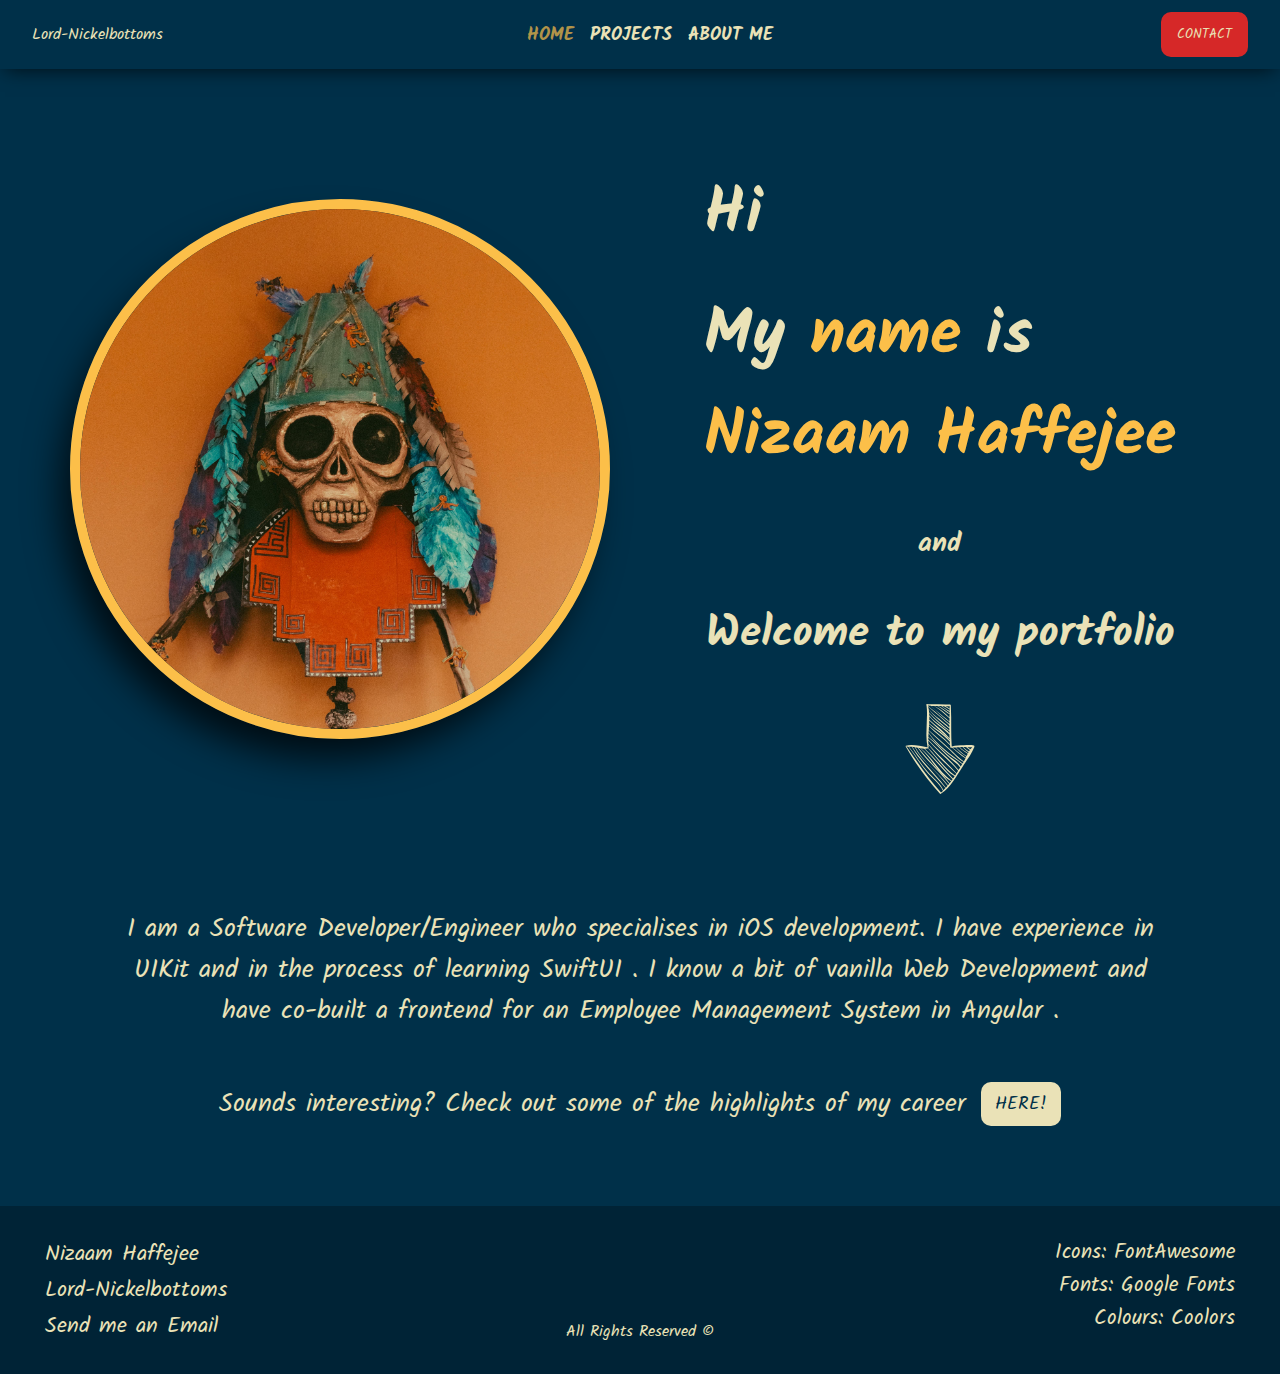
==== commit b0c4de98: "Revert "[Merge] Chatbot integration -> Dev"" ====
--- a/index.html
+++ b/index.html
@@ -6,35 +6,34 @@
     <meta name="viewport" content="width=device-width, initial-scale=1.0">
     <title>Nizaam's Home</title>
     <link rel="stylesheet" href="styles/base.css">
+    <link rel="stylesheet" href="styles/colors.css">
+    <link rel="stylesheet" href="styles/animations.css">
     <link rel="stylesheet" href="styles/landing-page.css">
     <link rel="stylesheet" href="https://cdnjs.cloudflare.com/ajax/libs/font-awesome/6.6.0/css/all.min.css"
         integrity="sha512-Kc323vGBEqzTmouAECnVceyQqyqdsSiqLQISBL29aUW4U/M7pSPA/gEUZQqv1cwx4OnYxTxve5UMg5GT6L4JJg=="
         crossorigin="anonymous" referrerpolicy="no-referrer" />
+
+    <!-- font -->
+    <link rel="preconnect" href="https://fonts.googleapis.com">
+    <link rel="preconnect" href="https://fonts.gstatic.com" crossorigin>
+    <link href="https://fonts.googleapis.com/css2?family=Kalam:wght@300;400;700&display=swap" rel="stylesheet">
 </head>
 
 <body>
 
-    <header class="top-nav">
+    <header>
 
-        <p class="logo" id="logo">Lord-Nickelbottoms</p>
+        <p>Lord-Nickelbottoms</p>
 
         <nav class="nav-bar">
-            <div class="nav-buttons" id="nav-buttons">
-
-                <span class="current-page">HOME</span>
-                <a href="projects.html">PROJECTS</a>
-                <a href="about-me.html">ABOUT ME</a>
-                <button type="button" class="contact-button" id="mobile-contact-button"><a
-                        href="#socials-section">CONTACT</a></button>
-            </div>
+            <ul class="nav-buttons">
+                <li><a class="current-page">HOME</a></li>
+                <li><a href="projects.html">PROJECTS</a></li>
+                <li><a href="about-me.html">ABOUT ME</a></li>
+            </ul>
         </nav>
 
-        <a href="javascript:void(0);" class="icon" onclick="showHamburgerMenu();">
-            <i class="fa fa-bars"></i>
-        </a>
-
-        <button type="button" class="contact-button" id="computer-contact-button"><a
-                href="#socials-section">CONTACT</a></button>
+        <button type="button" class="contact-button"><a href="#socials-section">CONTACT</a></button>
 
     </header>
 
@@ -74,49 +73,12 @@
 
             <div class="to-projects-section">
                 <p class="highlights-text">Sounds interesting? Check out some of the highlights of my career </p>
-                <a href="projects.html"><button class="to-projects-btn">HERE!</button></a>
+                <a href="/pages/projects.html"><button class="to-projects-btn">HERE!</button></a>
             </div>
 
         </div>
 
     </main>
-
-
-    <!-- Chatbot -->
-
-    <!-- Container will display the button to display chatbot window-->
-    <div class="chatbot-main-container">
-
-        <div class="chatbot-icon" id="chatbot-icon" onclick="openChat()"></div>
-
-        <!-- Container to be hidden or displayed -->
-        <div class="chat-flex-container" id="chat-flex-container">
-
-            <div class="container">
-
-                <!-- TODO: To be removed. Content will be dynamically added via JavaScript -->
-                <div class="chatbot-container" id="chatbot-container">
-                    <!-- <div class="user-message">
-                <div class="message-content user-message-content">
-                  <p class="chatbot-text">Welcome, I am a chatbot here to help you :)</p>
-                </div>
-              </div>
-              
-              <div class="user-message">
-                <div class="message-content user-message-content">
-                  <p>Hello</p>
-                </div>
-              </div> -->
-                </div>
-
-            </div>
-
-            <div class="chatbot-action-section">
-                <button type="button" onclick="restartChat()" class="restart-button">Restart interaction</button>
-            </div>
-        </div>
-
-    </div>
 
     <footer class="footer">
 
@@ -124,11 +86,9 @@
             <a href="https://www.linkedin.com/in/nizaam-haffejee-4299a71ba" class="linkedin"><i
                     class="fa-brands fa-linkedin-in"></i> Nizaam Haffejee</a>
 
-            <a href="https://github.com/Lord-Nickelbottoms/" class="github"><i class="fa-brands fa-github"></i>
-                Lord-Nickelbottoms</a>
+            <a href="https://github.com/Lord-Nickelbottoms/" class="github"><i class="fa-brands fa-github"></i> Lord-Nickelbottoms</a>
 
-            <a href="mailto:nizaam.h@icloud.com" class="google-mail"><i class="fa-regular fa-envelope"></i> Send me an
-                Email</a>
+            <a href="mailto:nizaam.h@icloud.com" class="google-mail"><i class="fa-regular fa-envelope"></i> Send me an Email</a>
         </div>
 
         <div class="reservations">
@@ -152,11 +112,6 @@
         </div>
     </footer>
 
-    <!-- <script src="/scripts/nav-bar.js"></script> -->
-    <script src="/scripts/chatbot.js"></script>
-
-    <script src="scripts/nav-bar.js"></script>
-
 </body>
 
 </html>--- a/styles/base.css
+++ b/styles/base.css
@@ -1,6 +1,4 @@
-@import url("fonts.css");
-@import url("colors.css");
-@import url("animations.css");
+@import url("/styles/fonts.css");
 
 *
 {
@@ -16,55 +14,52 @@
 {
     background-color: var(--prussian-blue);
     color: var(--vanilla);
-    width: 100%;
-}
-
-a
-{
-    color: var(--vanilla);
-}
-
-button > a
-{
-    text-decoration: none;
-}
-
-button:hover
-{
-    cursor: pointer;
-}
-
-
-/* **************************** Classes ************************* */
-
-.top-nav
-{
-    display: flex;
-    justify-content: space-between;
-    align-items: center;
+}
+
+header
+{
     position: relative;
     z-index: 1;
     padding: 12px 32px;
+    display: flex;
+    justify-content: space-between;
+    align-items: center;
 
     box-shadow: 0px 5px 19px -5px rgba(0, 0, 0, 0.75);
     -webkit-box-shadow: 0px 5px 19px -5px rgba(0, 0, 0, 0.75);
     -moz-box-shadow: 0px 5px 19px -5px rgba(0, 0, 0, 0.75);
 }
 
-a.icon
-{
-    display: none;
-}
-
-#desktop-logo
-{
-    display: block;
-}
-
-#mobile-logo
-{
-    display: none;
-}
+a
+{
+    color: var(--vanilla);
+}
+
+li > a
+{
+    text-decoration: none;
+    font-weight: bold;
+    cursor: pointer;
+    font-size: 1.1rem
+}
+
+li > a:hover
+{
+    text-decoration: underline;
+}
+
+button > a
+{
+    text-decoration: none;
+}
+
+button:hover
+{
+    cursor: pointer;
+}
+
+
+/* **************************** Classes ************************* */
 
 .keyword
 {
@@ -82,7 +77,6 @@
 .current-page:hover
 {
     text-decoration: none;
-    cursor: default;
 }
 
 .nav-bar
@@ -97,28 +91,17 @@
     padding: 5px 10px;
     display: flex;
     list-style-type: none;
-    align-items: center;
-}
-
-.nav-buttons > a,
-.nav-buttons > span
-{
-    padding: 2px 8px;
-    text-decoration: none;
-    font-weight: bold;
-    cursor: pointer;
-    font-size: 1.1rem;
-}
-
-.nav-buttons > a:hover
-{
-    text-decoration: underline;
+}
+
+.nav-buttons > li
+{
+    padding: 0 8px;
 }
 
 .contact-button
 {
     margin-left: 24px;
-    padding: 8px 10px;
+    padding: 12px 16px;
     background-color: var(--fire-engine-red);
     color: var(--vanilla);
     border: none;
@@ -130,16 +113,6 @@
 {
     background-color: var(--fire-engine-red-75);
     color: var(--vanilla);
-}
-
-#computer-contact-button
-{
-    display: block;
-}
-
-#mobile-contact-button
-{
-    display: none;
 }
 
 .coding-logo
@@ -191,7 +164,7 @@
     left: 0;
     background-color: var(--prussian-blue-75);
     width: 100%;
-    padding: 30px 45px 50px 45px;
+    padding: 30px 45px;
     margin-left: auto;
     margin-right: auto;
 
@@ -242,439 +215,4 @@
 .attributions > a:hover
 {
     text-decoration: underline;
-}
-
-
-
-/* ************************ Media Queries ***************************** */
-
-@media screen and (max-width: 550px)
-{
-
-    /*  */
-    main
-    {
-        display: flex;
-        flex-direction: column;
-    }
-
-    .top-nav
-    {
-        justify-content: flex-end;
-        overflow: hidden;
-        position: relative;
-        padding: 20px 20px;
-        width: 100%;
-    }
-
-    .top-nav #nav-buttons
-    {
-        display: flex;
-    }
-
-    .top-nav a.icon
-    {
-        display: block;
-        position: absolute;
-        left: auto;
-        top: auto;
-        font-size: 1.4rem;
-    }
-
-    .nav-bar
-    {
-        flex-grow: 2;
-        width: 100%;
-        /* padding: 30px 40px; */
-    }
-
-    .nav-buttons
-    {
-        flex-direction: column;
-        justify-content: flex-start;
-    }
-
-    .contact-button
-    {
-        margin-left: 0;
-    }
-
-    #computer-contact-button
-    {
-        display: none;
-    }
-
-    #mobile-contact-button
-    {
-        display: block;
-    }
-
-    .footer
-    {
-        position: relative;
-        bottom: 0;
-        left: 0;
-        background-color: var(--prussian-blue-75);
-        width: 100%;
-        padding: 10px 15px;
-        margin-left: auto;
-        margin-right: auto;
-
-        /* display: grid;
-        grid-template-columns: repeat(3, 1fr); */
-    }
-
-    .socials
-    {
-        grid-area: 1 / 1 / 1 / 2;
-        display: flex;
-        flex-direction: column;
-        font-size: 0.8rem;
-        text-decoration: none;
-    }
-
-    .socials > a
-    {
-        text-decoration: none;
-    }
-
-    .socials > a:hover
-    {
-        text-decoration: underline;
-    }
-
-    .reservations
-    {
-        display: flex;
-        flex-direction: column;
-        align-items: center;
-        justify-content: flex-end;
-        bottom: 0;
-        font-size: 0.3rem;
-    }
-
-    .attributions
-    {
-        text-align: end;
-        grid-area: 1 / 3 / 1 / 4;
-        font-size: 0.6rem;
-    }
-
-    .attributions > a
-    {
-        text-decoration: none;
-    }
-
-    .attributions > a:hover
-    {
-        text-decoration: underline;
-    }
-}
-
-@media screen and (min-width: 551px)
-{
-
-    .top-nav
-    {
-        display: flex;
-        justify-content: space-between;
-        align-items: center;
-        position: relative;
-        z-index: 1;
-        padding: 12px 32px;
-
-        box-shadow: 0px 5px 19px -5px rgba(0, 0, 0, 0.75);
-        -webkit-box-shadow: 0px 5px 19px -5px rgba(0, 0, 0, 0.75);
-        -moz-box-shadow: 0px 5px 19px -5px rgba(0, 0, 0, 0.75);
-    }
-
-    a.icon
-    {
-        display: none;
-    }
-
-    #desktop-logo
-    {
-        display: block;
-    }
-
-    #mobile-logo
-    {
-        display: none;
-    }
-
-    .keyword
-    {
-        color: var(--xanthous);
-    }
-
-    .current-page
-    {
-        color: var(--xanthous);
-        opacity: 0.7;
-        text-decoration: none;
-        cursor: default;
-    }
-
-    .current-page:hover
-    {
-        text-decoration: none;
-        cursor: default;
-    }
-
-    .nav-bar
-    {
-        display: flex;
-        justify-content: space-evenly;
-        align-items: center;
-    }
-
-    .nav-buttons
-    {
-        padding: 5px 10px;
-        display: flex;
-        list-style-type: none;
-        align-items: center;
-    }
-
-    .nav-buttons > a,
-    .nav-buttons > span
-    {
-        padding: 2px 8px;
-        text-decoration: none;
-        font-weight: bold;
-        cursor: pointer;
-        font-size: 1.1rem;
-    }
-
-    .nav-buttons > a:hover
-    {
-        text-decoration: underline;
-    }
-
-    .contact-button
-    {
-        margin-left: 24px;
-        padding: 8px 10px;
-        background-color: var(--fire-engine-red);
-        color: var(--vanilla);
-        border: none;
-        border-radius: 10px;
-        text-decoration: none;
-    }
-
-    .contact-button:hover
-    {
-        background-color: var(--fire-engine-red-75);
-        color: var(--vanilla);
-    }
-
-    #computer-contact-button
-    {
-        display: block;
-    }
-
-    #mobile-contact-button
-    {
-        display: none;
-    }
-}
-
-
-
-/* |||||||||||||||||||||||||||||||||||    Chatbot    ||||||||||||||||||||||||||||||||||||||||||||||||||||||||||| */
-
-.chatbot-main-container
-{
-    max-width: calc(40vw);
-    position: sticky;
-    z-index: 5;
-    margin-left: auto;
-    bottom: 0;
-    padding: 20px 30px;
-    display: flex;
-    flex-direction: row-reverse;
-    justify-content: flex-start;
-    align-items: flex-end;
-    overflow-x: hidden;
-}
-
-.chatbot-icon
-{
-    background-image: url('data:image/svg+xml,<svg xmlns="http://www.w3.org/2000/svg" viewBox="0 0 448 512"><!--!Font Awesome Free 6.6.0 by @fontawesome - https://fontawesome.com License - https://fontawesome.com/license/free Copyright 2024 Fonticons, Inc.--><path d="M370.7 96.1C346.1 39.5 289.7 0 224 0S101.9 39.5 77.3 96.1C60.9 97.5 48 111.2 48 128l0 64c0 16.8 12.9 30.5 29.3 31.9C101.9 280.5 158.3 320 224 320s122.1-39.5 146.7-96.1c16.4-1.4 29.3-15.1 29.3-31.9l0-64c0-16.8-12.9-30.5-29.3-31.9zM336 144l0 16c0 53-43 96-96 96l-32 0c-53 0-96-43-96-96l0-16c0-26.5 21.5-48 48-48l128 0c26.5 0 48 21.5 48 48zM189.3 162.7l-6-21.2c-.9-3.3-3.9-5.5-7.3-5.5s-6.4 2.2-7.3 5.5l-6 21.2-21.2 6c-3.3 .9-5.5 3.9-5.5 7.3s2.2 6.4 5.5 7.3l21.2 6 6 21.2c.9 3.3 3.9 5.5 7.3 5.5s6.4-2.2 7.3-5.5l6-21.2 21.2-6c3.3-.9 5.5-3.9 5.5-7.3s-2.2-6.4-5.5-7.3l-21.2-6zM112.7 316.5C46.7 342.6 0 407 0 482.3C0 498.7 13.3 512 29.7 512l98.3 0 0-64c0-17.7 14.3-32 32-32l128 0c17.7 0 32 14.3 32 32l0 64 98.3 0c16.4 0 29.7-13.3 29.7-29.7c0-75.3-46.7-139.7-112.7-165.8C303.9 338.8 265.5 352 224 352s-79.9-13.2-111.3-35.5zM176 448c-8.8 0-16 7.2-16 16l0 48 32 0 0-48c0-8.8-7.2-16-16-16zm96 32a16 16 0 1 0 0-32 16 16 0 1 0 0 32z"/></svg>');
-    background-repeat: no-repeat;
-    background-size: 30px;
-    background-position: center;
-    width: 60px;
-    height: 40px;
-    padding: 10px 5px;
-    margin-left: 10px;
-    border-radius: 50px 50px 0 / 50px;
-    background-color: var(--fire-engine-red);
-    color: var(--vanilla);
-    cursor: pointer;
-}
-
-/* .chatbot-icon-x {
-    background-image: url('data:image/svg+xml,<svg xmlns="http://www.w3.org/2000/svg" viewBox="0 0 384 512"><!--!Font Awesome Free 6.6.0 by @fontawesome - https://fontawesome.com License - https://fontawesome.com/license/free Copyright 2024 Fonticons, Inc.--><path d="M376.6 84.5c11.3-13.6 9.5-33.8-4.1-45.1s-33.8-9.5-45.1 4.1L192 206 56.6 43.5C45.3 29.9 25.1 28.1 11.5 39.4S-3.9 70.9 7.4 84.5L150.3 256 7.4 427.5c-11.3 13.6-9.5 33.8 4.1 45.1s33.8 9.5 45.1-4.1L192 306 327.4 468.5c11.3 13.6 31.5 15.4 45.1 4.1s15.4-31.5 4.1-45.1L233.7 256 376.6 84.5z"/></svg>');
-    background-repeat: no-repeat;
-    background-size: 30px;
-    background-position: center;
-    width: 60px;
-    height: 40px;
-    padding: 10px 5px;
-    margin-left: 10px;
-    border-radius: 50px 50px 0 / 50px;
-    background-color: #C3002F; 
-    cursor: pointer;
-  } */
-
-.chat-flex-container
-{
-    background-color: var(--prussian-blue-75);
-    display: flex;
-    flex-direction: column;
-    justify-content: flex-start;
-    border: 2px solid var(--vanilla);
-    border-radius: 15px;
-    padding: 10px;
-}
-
-.container
-{
-    padding: 15px;
-    flex-grow: 2;
-    overflow-y: auto;
-    scroll-snap-type: y mandatory;
-    border-radius: 15px;
-    scrollbar-color: var(--vanilla) transparent;
-    background-color: var(--prussian-blue);
-}
-
-.chatbot-container
-{
-    display: none;
-    width: 450px;
-    height: 300px;
-    padding-bottom: 10px;
-    display: flex;
-    flex-direction: column;
-}
-
-.user-message
-{
-    width: 100%;
-}
-
-.message-content
-{
-    width: 45%;
-    padding: 5px 8px;
-    border-radius: 15px;
-}
-
-.user-message-content
-{
-    background-color: var(--orange-wheel);
-    color: var(--prussian-blue);
-    margin-bottom: 10px;
-    cursor: pointer;
-}
-
-.user-message-content:hover
-{
-    background-color: var(--vanilla);
-    cursor: help;
-}
-
-.chatbot-message
-{
-    width: 100%;
-    text-align: end;
-    padding-right: 10px;
-}
-
-.chatbot-message-content
-{
-    background-color: var(--fire-engine-red);
-    color: var(--vanilla);
-    margin-left: auto;
-    margin-bottom: 10px;
-}
-
-.chatbot-message-content,
-.user-message-content
-{
-    scroll-snap-align: end;
-    scroll-margin: 10px;
-}
-
-.chatbot-action-section
-{
-    padding: 10px 0 5px 0;
-
-}
-
-.restart-button
-{
-    background-color: var(--prussian-blue-75);
-    color: var(--xanthous);
-    border: 2px solid var(--xanthous);
-    padding: 5px 8px;
-    border-radius: 15px;
-}
-
-.restart-button:hover
-{
-    background-color: var(--xanthous);
-    color: var(--prussian-blue);
-    border: 2px solid var(--xanthous);
-}
-
-/* *********************************** Scrollbar *************************** */
-
-/* Firefox (uncomment to work in Firefox, although other properties will not work!)  */
-*
-{
-    scrollbar-width: thin;
-    scrollbar-color: #EAE2B7 #003049;
-}
-
-/* Chrome, Edge and Safari */
-*::-webkit-scrollbar
-{
-    height: 5px;
-    width: 5px;
-}
-
-*::-webkit-scrollbar-track
-{
-    border-radius: 15px;
-    background-color: #003049;
-}
-
-*::-webkit-scrollbar-track:hover
-{
-    background-color: #003049;
-}
-
-*::-webkit-scrollbar-track:active
-{
-    background-color: #003049;
-}
-
-*::-webkit-scrollbar-thumb
-{
-    border-radius: 5px;
-    background-color: #EAE2B7;
-}
-
-*::-webkit-scrollbar-thumb:hover
-{
-    background-color: #FCBF49;
-}
-
-*::-webkit-scrollbar-thumb:active
-{
-    background-color: #EAE2B7;
 }--- a/styles/colors.css
+++ b/styles/colors.css
@@ -0,0 +1,11 @@
+:root
+{
+    --prussian-blue: #003049ff;
+    --fire-engine-red: #d62828ff;
+    --orange-wheel: #f77f00ff;
+    --xanthous: #fcbf49ff;
+    --vanilla: #eae2b7ff;
+
+    --prussian-blue-75: rgb(0, 35, 54);
+    --fire-engine-red-75: #d62828bf;
+}--- a/styles/animations.css
+++ b/styles/animations.css
@@ -0,0 +1,7 @@
+.hu__hu__ { 
+    animation: hu__hu__ infinite 2s ease-in-out 
+}
+
+@keyframes hu__hu__ {
+    50% { transform: translateY(30px) }
+}--- a/styles/landing-page.css
+++ b/styles/landing-page.css
@@ -1,92 +1,88 @@
 @import url("/styles/fonts.css");
 
-main
-{
-    margin: 20px;
+main {
+    margin: 40px;
 }
 
-h1
-{
-    font-size: 32pt;
+h1 {
+    font-size: 48pt;
 }
 
-h6
-{
-    font-size: 16pt;
+h6 {
+    font-size: 20pt;
 }
 
-.profile-image-article
-{
+/* ************************* Classes ********************************** */
+
+.hero-section {
+    display: grid;
+    grid-template-columns: 45% 55%;
+    width: 100%;
+    height: 100%;
+    margin-left: 30px;
+    margin-right: 30px;
+}
+
+.profile-image-article {
     height: 100%;
     display: flex;
     justify-content: center;
     align-items: center;
 }
 
-.profile-image
-{
+.profile-image {
     max-width: 100%;
-    max-height: 50vh;
+    max-height: 80vh;
     border-radius: 50%;
     border: 10px solid var(--xanthous);
 
-    box-shadow: -14px 24px 36px -5px rgba(0, 0, 0, 0.75);
-    -webkit-box-shadow: -14px 24px 36px -5px rgba(0, 0, 0, 0.75);
-    -moz-box-shadow: -14px 24px 36px -5px rgba(0, 0, 0, 0.75);
+    box-shadow: -14px 24px 36px -5px rgba(0,0,0,0.75);
+    -webkit-box-shadow: -14px 24px 36px -5px rgba(0,0,0,0.75);
+    -moz-box-shadow: -14px 24px 36px -5px rgba(0,0,0,0.75);
 }
 
-.introduction-text
-{
+.introduction-text {
     display: flex;
     flex-direction: column;
     align-items: center;
+    height: 80vh;
     justify-content: space-evenly;
 }
 
-.hello-message
-{
-    margin: 10px 0;
+.hello-message {
+    margin: 20px 0;
 }
 
-.my-name-heading
-{
+.my-name-heading {
     line-height: 100px;
 }
 
-.portfolio-text
-{
-    font-size: 24pt;
+.portfolio-text {
+    font-size: 32pt;
 }
 
-.down-arrow
-{
+.down-arrow {
     width: 10vh;
-    margin: 15px;
 }
 
-.quick-fire-intro
-{
-    font-size: 1.15rem;
-    margin: 15px 5px;
+.quick-fire-intro {
+    font-size: 1.6rem;
+    margin: 80px;
     text-align: center;
-    padding: 5px;
 }
 
-.to-projects-section
-{
+.to-projects-section {
     display: flex;
     align-items: center;
     justify-content: center;
     margin-top: 50px;
 }
 
-.highlights-text
-{
+.highlights-text {
     margin-right: 15px;
 }
 
-.to-projects-btn
-{
+.to-projects-btn {
     font-size: 1.1rem;
     padding: 8px 14px;
     color: var(--prussian-blue);
@@ -95,105 +91,9 @@
     border-radius: 10px;
 }
 
-.to-projects-btn:hover
-{
+.to-projects-btn:hover {
     background-color: transparent;
     color: var(--vanilla);
     border: 1px solid var(--vanilla);
     font-weight: 700;
-}
-
-/* ******************* Media Queries ************************* */
-
-@media screen and (min-width: 551px)
-{
-    main
-    {
-        margin: 40px;
-    }
-
-    h1
-    {
-        font-size: 48pt;
-    }
-
-    h6
-    {
-        font-size: 20pt;
-    }
-
-    .hero-section
-    {
-        display: grid;
-        grid-template-columns: 45% 55%;
-        width: 100%;
-        height: 100%;
-    }
-
-    .introduction-text
-    {
-        display: flex;
-        flex-direction: column;
-        align-items: center;
-        height: 80vh;
-        justify-content: space-evenly;
-    }
-
-    .hello-message
-    {
-        margin: 20px 0;
-    }
-
-    .my-name-heading
-    {
-        line-height: 100px;
-    }
-
-    .portfolio-text
-    {
-        font-size: 32pt;
-    }
-
-    .down-arrow
-    {
-        width: 10vh;
-    }
-
-    .quick-fire-intro
-    {
-        font-size: 1.6rem;
-        margin: 80px;
-        text-align: center;
-    }
-
-    .to-projects-section
-    {
-        display: flex;
-        align-items: center;
-        justify-content: center;
-        margin-top: 50px;
-    }
-
-    .highlights-text
-    {
-        margin-right: 15px;
-    }
-
-    .to-projects-btn
-    {
-        font-size: 1.1rem;
-        padding: 8px 14px;
-        color: var(--prussian-blue);
-        background-color: var(--vanilla);
-        border: none;
-        border-radius: 10px;
-    }
-
-    .to-projects-btn:hover
-    {
-        background-color: transparent;
-        color: var(--vanilla);
-        border: 1px solid var(--vanilla);
-        font-weight: 700;
-    }
 }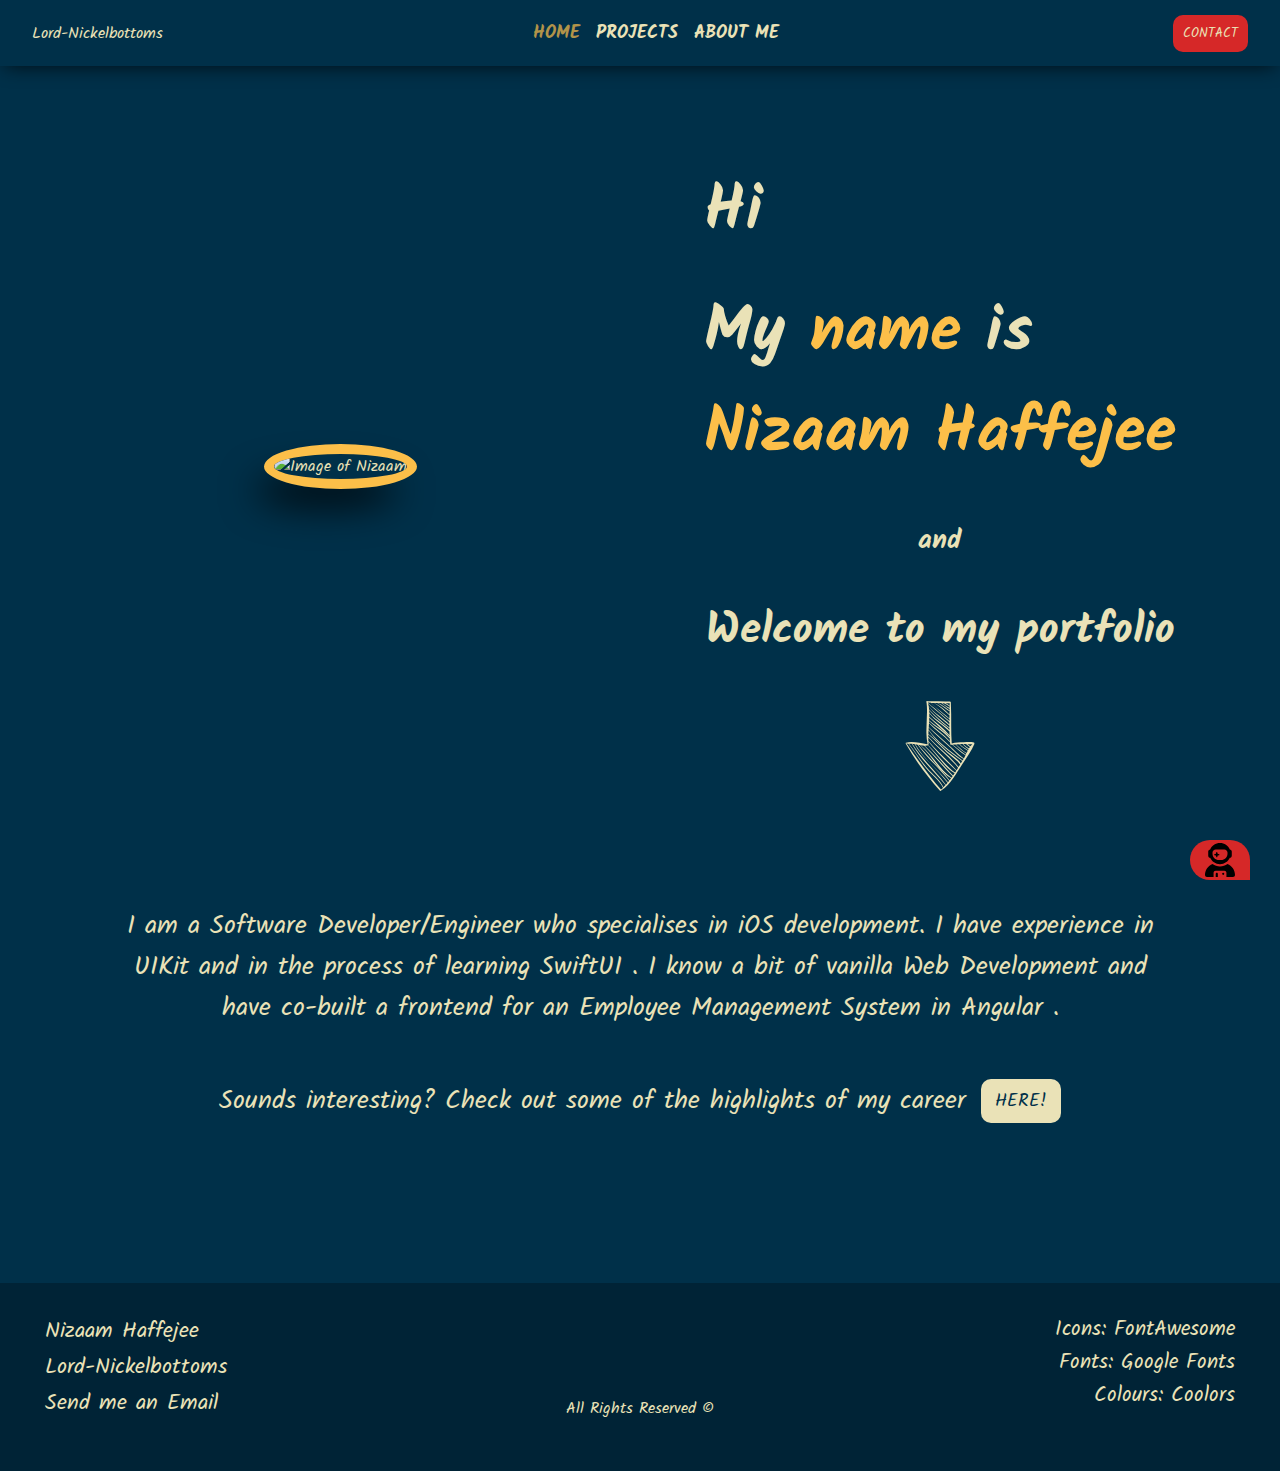
==== commit 47135dad: "added image of idiot" ====
--- a/index.html
+++ b/index.html
@@ -6,34 +6,35 @@
     <meta name="viewport" content="width=device-width, initial-scale=1.0">
     <title>Nizaam's Home</title>
     <link rel="stylesheet" href="styles/base.css">
-    <link rel="stylesheet" href="styles/colors.css">
-    <link rel="stylesheet" href="styles/animations.css">
     <link rel="stylesheet" href="styles/landing-page.css">
     <link rel="stylesheet" href="https://cdnjs.cloudflare.com/ajax/libs/font-awesome/6.6.0/css/all.min.css"
         integrity="sha512-Kc323vGBEqzTmouAECnVceyQqyqdsSiqLQISBL29aUW4U/M7pSPA/gEUZQqv1cwx4OnYxTxve5UMg5GT6L4JJg=="
         crossorigin="anonymous" referrerpolicy="no-referrer" />
-
-    <!-- font -->
-    <link rel="preconnect" href="https://fonts.googleapis.com">
-    <link rel="preconnect" href="https://fonts.gstatic.com" crossorigin>
-    <link href="https://fonts.googleapis.com/css2?family=Kalam:wght@300;400;700&display=swap" rel="stylesheet">
 </head>
 
 <body>
 
-    <header>
+    <header class="top-nav">
 
-        <p>Lord-Nickelbottoms</p>
+        <p class="logo" id="logo">Lord-Nickelbottoms</p>
 
         <nav class="nav-bar">
-            <ul class="nav-buttons">
-                <li><a class="current-page">HOME</a></li>
-                <li><a href="projects.html">PROJECTS</a></li>
-                <li><a href="about-me.html">ABOUT ME</a></li>
-            </ul>
+            <div class="nav-buttons" id="nav-buttons">
+
+                <span class="current-page">HOME</span>
+                <a href="projects.html">PROJECTS</a>
+                <a href="about-me.html">ABOUT ME</a>
+                <button type="button" class="contact-button" id="mobile-contact-button"><a
+                        href="#socials-section">CONTACT</a></button>
+            </div>
         </nav>
 
-        <button type="button" class="contact-button"><a href="#socials-section">CONTACT</a></button>
+        <a href="javascript:void(0);" class="icon" onclick="showHamburgerMenu();">
+            <i class="fa fa-bars"></i>
+        </a>
+
+        <button type="button" class="contact-button" id="computer-contact-button"><a
+                href="#socials-section">CONTACT</a></button>
 
     </header>
 
@@ -41,7 +42,7 @@
         <div class="hero-section">
 
             <article class="profile-image-article">
-                <img src="images/Day-of-the-dead-skull.jpg" alt="Image of Nizaam" class="profile-image">
+                <img src="images/idiot-1.jpeg" alt="Image of Nizaam" class="profile-image">
             </article>
 
             <section class="introduction-text">
@@ -73,12 +74,49 @@
 
             <div class="to-projects-section">
                 <p class="highlights-text">Sounds interesting? Check out some of the highlights of my career </p>
-                <a href="/pages/projects.html"><button class="to-projects-btn">HERE!</button></a>
+                <a href="projects.html"><button class="to-projects-btn">HERE!</button></a>
             </div>
 
         </div>
 
     </main>
+
+
+    <!-- Chatbot -->
+
+    <!-- Container will display the button to display chatbot window-->
+    <div class="chatbot-main-container">
+
+        <div class="chatbot-icon" id="chatbot-icon" onclick="openChat()"></div>
+
+        <!-- Container to be hidden or displayed -->
+        <div class="chat-flex-container" id="chat-flex-container">
+
+            <div class="container">
+
+                <!-- TODO: To be removed. Content will be dynamically added via JavaScript -->
+                <div class="chatbot-container" id="chatbot-container">
+                    <!-- <div class="user-message">
+                <div class="message-content user-message-content">
+                  <p class="chatbot-text">Welcome, I am a chatbot here to help you :)</p>
+                </div>
+              </div>
+              
+              <div class="user-message">
+                <div class="message-content user-message-content">
+                  <p>Hello</p>
+                </div>
+              </div> -->
+                </div>
+
+            </div>
+
+            <div class="chatbot-action-section">
+                <button type="button" onclick="restartChat()" class="restart-button">Restart interaction</button>
+            </div>
+        </div>
+
+    </div>
 
     <footer class="footer">
 
@@ -86,9 +124,11 @@
             <a href="https://www.linkedin.com/in/nizaam-haffejee-4299a71ba" class="linkedin"><i
                     class="fa-brands fa-linkedin-in"></i> Nizaam Haffejee</a>
 
-            <a href="https://github.com/Lord-Nickelbottoms/" class="github"><i class="fa-brands fa-github"></i> Lord-Nickelbottoms</a>
+            <a href="https://github.com/Lord-Nickelbottoms/" class="github"><i class="fa-brands fa-github"></i>
+                Lord-Nickelbottoms</a>
 
-            <a href="mailto:nizaam.h@icloud.com" class="google-mail"><i class="fa-regular fa-envelope"></i> Send me an Email</a>
+            <a href="mailto:nizaam.h@icloud.com" class="google-mail"><i class="fa-regular fa-envelope"></i> Send me an
+                Email</a>
         </div>
 
         <div class="reservations">
@@ -112,6 +152,11 @@
         </div>
     </footer>
 
+    <!-- <script src="/scripts/nav-bar.js"></script> -->
+    <script src="/scripts/chatbot.js"></script>
+
+    <script src="scripts/nav-bar.js"></script>
+
 </body>
 
 </html>--- a/styles/base.css
+++ b/styles/base.css
@@ -1,4 +1,6 @@
-@import url("/styles/fonts.css");
+@import url("fonts.css");
+@import url("colors.css");
+@import url("animations.css");
 
 *
 {
@@ -14,94 +16,109 @@
 {
     background-color: var(--prussian-blue);
     color: var(--vanilla);
-}
-
-header
-{
+    width: 100%;
+}
+
+a
+{
+    color: var(--vanilla);
+}
+
+button > a
+{
+    text-decoration: none;
+}
+
+button:hover
+{
+    cursor: pointer;
+}
+
+
+/* **************************** Classes ************************* */
+
+.top-nav
+{
+    display: flex;
+    justify-content: space-between;
+    align-items: center;
     position: relative;
     z-index: 1;
     padding: 12px 32px;
-    display: flex;
-    justify-content: space-between;
-    align-items: center;
 
     box-shadow: 0px 5px 19px -5px rgba(0, 0, 0, 0.75);
     -webkit-box-shadow: 0px 5px 19px -5px rgba(0, 0, 0, 0.75);
     -moz-box-shadow: 0px 5px 19px -5px rgba(0, 0, 0, 0.75);
 }
 
-a
-{
-    color: var(--vanilla);
-}
-
-li > a
-{
+a.icon
+{
+    display: none;
+}
+
+#desktop-logo
+{
+    display: block;
+}
+
+#mobile-logo
+{
+    display: none;
+}
+
+.keyword
+{
+    color: var(--xanthous);
+}
+
+.current-page
+{
+    color: var(--xanthous);
+    opacity: 0.7;
+    text-decoration: none;
+    cursor: default;
+}
+
+.current-page:hover
+{
+    text-decoration: none;
+    cursor: default;
+}
+
+.nav-bar
+{
+    display: flex;
+    justify-content: space-evenly;
+    align-items: center;
+}
+
+.nav-buttons
+{
+    padding: 5px 10px;
+    display: flex;
+    list-style-type: none;
+    align-items: center;
+}
+
+.nav-buttons > a,
+.nav-buttons > span
+{
+    padding: 2px 8px;
     text-decoration: none;
     font-weight: bold;
     cursor: pointer;
-    font-size: 1.1rem
-}
-
-li > a:hover
+    font-size: 1.1rem;
+}
+
+.nav-buttons > a:hover
 {
     text-decoration: underline;
 }
 
-button > a
-{
-    text-decoration: none;
-}
-
-button:hover
-{
-    cursor: pointer;
-}
-
-
-/* **************************** Classes ************************* */
-
-.keyword
-{
-    color: var(--xanthous);
-}
-
-.current-page
-{
-    color: var(--xanthous);
-    opacity: 0.7;
-    text-decoration: none;
-    cursor: default;
-}
-
-.current-page:hover
-{
-    text-decoration: none;
-}
-
-.nav-bar
-{
-    display: flex;
-    justify-content: space-evenly;
-    align-items: center;
-}
-
-.nav-buttons
-{
-    padding: 5px 10px;
-    display: flex;
-    list-style-type: none;
-}
-
-.nav-buttons > li
-{
-    padding: 0 8px;
-}
-
 .contact-button
 {
     margin-left: 24px;
-    padding: 12px 16px;
+    padding: 8px 10px;
     background-color: var(--fire-engine-red);
     color: var(--vanilla);
     border: none;
@@ -113,6 +130,16 @@
 {
     background-color: var(--fire-engine-red-75);
     color: var(--vanilla);
+}
+
+#computer-contact-button
+{
+    display: block;
+}
+
+#mobile-contact-button
+{
+    display: none;
 }
 
 .coding-logo
@@ -164,7 +191,7 @@
     left: 0;
     background-color: var(--prussian-blue-75);
     width: 100%;
-    padding: 30px 45px;
+    padding: 30px 45px 50px 45px;
     margin-left: auto;
     margin-right: auto;
 
@@ -215,4 +242,438 @@
 .attributions > a:hover
 {
     text-decoration: underline;
+}
+
+
+
+/* ************************ Media Queries ***************************** */
+
+@media screen and (max-width: 550px)
+{
+
+    /*  */
+    main
+    {
+        display: flex;
+        flex-direction: column;
+    }
+
+    .top-nav
+    {
+        justify-content: flex-end;
+        overflow: hidden;
+        position: relative;
+        padding: 20px 20px;
+        width: 100%;
+    }
+
+    .top-nav #nav-buttons
+    {
+        display: flex;
+    }
+
+    .top-nav a.icon
+    {
+        display: block;
+        position: absolute;
+        left: auto;
+        top: auto;
+        font-size: 1.4rem;
+    }
+
+    .nav-bar
+    {
+        flex-grow: 2;
+        width: 100%;
+        /* padding: 30px 40px; */
+    }
+
+    .nav-buttons
+    {
+        flex-direction: column;
+        justify-content: flex-start;
+    }
+
+    .contact-button
+    {
+        margin-left: 0;
+    }
+
+    #computer-contact-button
+    {
+        display: none;
+    }
+
+    #mobile-contact-button
+    {
+        display: block;
+    }
+
+    .footer
+    {
+        position: relative;
+        bottom: 0;
+        left: 0;
+        background-color: var(--prussian-blue-75);
+        width: 100%;
+        padding: 10px 15px;
+        margin-left: auto;
+        margin-right: auto;
+
+        /* display: grid;
+        grid-template-columns: repeat(3, 1fr); */
+    }
+
+    .socials
+    {
+        grid-area: 1 / 1 / 1 / 2;
+        display: flex;
+        flex-direction: column;
+        font-size: 0.8rem;
+        text-decoration: none;
+    }
+
+    .socials > a
+    {
+        text-decoration: none;
+    }
+
+    .socials > a:hover
+    {
+        text-decoration: underline;
+    }
+
+    .reservations
+    {
+        display: flex;
+        flex-direction: column;
+        align-items: center;
+        justify-content: flex-end;
+        bottom: 0;
+        font-size: 0.3rem;
+    }
+
+    .attributions
+    {
+        text-align: end;
+        grid-area: 1 / 3 / 1 / 4;
+        font-size: 0.6rem;
+    }
+
+    .attributions > a
+    {
+        text-decoration: none;
+    }
+
+    .attributions > a:hover
+    {
+        text-decoration: underline;
+    }
+}
+
+@media screen and (min-width: 551px)
+{
+
+    .top-nav
+    {
+        display: flex;
+        justify-content: space-between;
+        align-items: center;
+        position: relative;
+        z-index: 1;
+        padding: 12px 32px;
+
+        box-shadow: 0px 5px 19px -5px rgba(0, 0, 0, 0.75);
+        -webkit-box-shadow: 0px 5px 19px -5px rgba(0, 0, 0, 0.75);
+        -moz-box-shadow: 0px 5px 19px -5px rgba(0, 0, 0, 0.75);
+    }
+
+    a.icon
+    {
+        display: none;
+    }
+
+    #desktop-logo
+    {
+        display: block;
+    }
+
+    #mobile-logo
+    {
+        display: none;
+    }
+
+    .keyword
+    {
+        color: var(--xanthous);
+    }
+
+    .current-page
+    {
+        color: var(--xanthous);
+        opacity: 0.7;
+        text-decoration: none;
+        cursor: default;
+    }
+
+    .current-page:hover
+    {
+        text-decoration: none;
+        cursor: default;
+    }
+
+    .nav-bar
+    {
+        display: flex;
+        justify-content: space-evenly;
+        align-items: center;
+    }
+
+    .nav-buttons
+    {
+        padding: 5px 10px;
+        display: flex;
+        list-style-type: none;
+        align-items: center;
+    }
+
+    .nav-buttons > a,
+    .nav-buttons > span
+    {
+        padding: 2px 8px;
+        text-decoration: none;
+        font-weight: bold;
+        cursor: pointer;
+        font-size: 1.1rem;
+    }
+
+    .nav-buttons > a:hover
+    {
+        text-decoration: underline;
+    }
+
+    .contact-button
+    {
+        margin-left: 24px;
+        padding: 8px 10px;
+        background-color: var(--fire-engine-red);
+        color: var(--vanilla);
+        border: none;
+        border-radius: 10px;
+        text-decoration: none;
+    }
+
+    .contact-button:hover
+    {
+        background-color: var(--fire-engine-red-75);
+        color: var(--vanilla);
+    }
+
+    #computer-contact-button
+    {
+        display: block;
+    }
+
+    #mobile-contact-button
+    {
+        display: none;
+    }
+}
+
+
+
+/* |||||||||||||||||||||||||||||||||||    Chatbot    ||||||||||||||||||||||||||||||||||||||||||||||||||||||||||| */
+
+.chatbot-main-container
+{
+    max-width: calc(40vw);
+    position: sticky;
+    z-index: 5;
+    margin-left: auto;
+    bottom: 0;
+    padding: 20px 30px;
+    display: flex;
+    flex-direction: row-reverse;
+    justify-content: flex-start;
+    align-items: flex-end;
+}
+
+.chatbot-icon
+{
+    background-image: url('data:image/svg+xml,<svg xmlns="http://www.w3.org/2000/svg" viewBox="0 0 448 512"><!--!Font Awesome Free 6.6.0 by @fontawesome - https://fontawesome.com License - https://fontawesome.com/license/free Copyright 2024 Fonticons, Inc.--><path d="M370.7 96.1C346.1 39.5 289.7 0 224 0S101.9 39.5 77.3 96.1C60.9 97.5 48 111.2 48 128l0 64c0 16.8 12.9 30.5 29.3 31.9C101.9 280.5 158.3 320 224 320s122.1-39.5 146.7-96.1c16.4-1.4 29.3-15.1 29.3-31.9l0-64c0-16.8-12.9-30.5-29.3-31.9zM336 144l0 16c0 53-43 96-96 96l-32 0c-53 0-96-43-96-96l0-16c0-26.5 21.5-48 48-48l128 0c26.5 0 48 21.5 48 48zM189.3 162.7l-6-21.2c-.9-3.3-3.9-5.5-7.3-5.5s-6.4 2.2-7.3 5.5l-6 21.2-21.2 6c-3.3 .9-5.5 3.9-5.5 7.3s2.2 6.4 5.5 7.3l21.2 6 6 21.2c.9 3.3 3.9 5.5 7.3 5.5s6.4-2.2 7.3-5.5l6-21.2 21.2-6c3.3-.9 5.5-3.9 5.5-7.3s-2.2-6.4-5.5-7.3l-21.2-6zM112.7 316.5C46.7 342.6 0 407 0 482.3C0 498.7 13.3 512 29.7 512l98.3 0 0-64c0-17.7 14.3-32 32-32l128 0c17.7 0 32 14.3 32 32l0 64 98.3 0c16.4 0 29.7-13.3 29.7-29.7c0-75.3-46.7-139.7-112.7-165.8C303.9 338.8 265.5 352 224 352s-79.9-13.2-111.3-35.5zM176 448c-8.8 0-16 7.2-16 16l0 48 32 0 0-48c0-8.8-7.2-16-16-16zm96 32a16 16 0 1 0 0-32 16 16 0 1 0 0 32z"/></svg>');
+    background-repeat: no-repeat;
+    background-size: 30px;
+    background-position: center;
+    width: 60px;
+    height: 40px;
+    padding: 10px 5px;
+    margin-left: 10px;
+    border-radius: 50px 50px 0 / 50px;
+    background-color: var(--fire-engine-red);
+    color: var(--vanilla);
+    cursor: pointer;
+}
+
+/* .chatbot-icon-x {
+    background-image: url('data:image/svg+xml,<svg xmlns="http://www.w3.org/2000/svg" viewBox="0 0 384 512"><!--!Font Awesome Free 6.6.0 by @fontawesome - https://fontawesome.com License - https://fontawesome.com/license/free Copyright 2024 Fonticons, Inc.--><path d="M376.6 84.5c11.3-13.6 9.5-33.8-4.1-45.1s-33.8-9.5-45.1 4.1L192 206 56.6 43.5C45.3 29.9 25.1 28.1 11.5 39.4S-3.9 70.9 7.4 84.5L150.3 256 7.4 427.5c-11.3 13.6-9.5 33.8 4.1 45.1s33.8 9.5 45.1-4.1L192 306 327.4 468.5c11.3 13.6 31.5 15.4 45.1 4.1s15.4-31.5 4.1-45.1L233.7 256 376.6 84.5z"/></svg>');
+    background-repeat: no-repeat;
+    background-size: 30px;
+    background-position: center;
+    width: 60px;
+    height: 40px;
+    padding: 10px 5px;
+    margin-left: 10px;
+    border-radius: 50px 50px 0 / 50px;
+    background-color: #C3002F; 
+    cursor: pointer;
+  } */
+
+.chat-flex-container
+{
+    background-color: var(--prussian-blue-75);
+    display: flex;
+    flex-direction: column;
+    justify-content: flex-start;
+    border: 2px solid var(--vanilla);
+    border-radius: 15px;
+    padding: 10px;
+}
+
+.container
+{
+    padding: 15px;
+    flex-grow: 2;
+    overflow-y: auto;
+    scroll-snap-type: y mandatory;
+    border-radius: 15px;
+    scrollbar-color: var(--vanilla) transparent;
+    background-color: var(--prussian-blue);
+}
+
+.chatbot-container
+{
+    display: none;
+    width: 450px;
+    height: 300px;
+    padding-bottom: 10px;
+    display: flex;
+    flex-direction: column;
+}
+
+.user-message
+{
+    width: 100%;
+}
+
+.message-content
+{
+    width: 45%;
+    padding: 5px 8px;
+    border-radius: 15px;
+}
+
+.user-message-content
+{
+    background-color: var(--orange-wheel);
+    color: var(--prussian-blue);
+    margin-bottom: 10px;
+    cursor: pointer;
+}
+
+.user-message-content:hover
+{
+    background-color: var(--vanilla);
+    cursor: help;
+}
+
+.chatbot-message
+{
+    width: 100%;
+    text-align: end;
+    padding-right: 10px;
+}
+
+.chatbot-message-content
+{
+    background-color: var(--fire-engine-red);
+    color: var(--vanilla);
+    margin-left: auto;
+    margin-bottom: 10px;
+}
+
+.chatbot-message-content,
+.user-message-content
+{
+    scroll-snap-align: end;
+    scroll-margin: 10px;
+}
+
+.chatbot-action-section
+{
+    padding: 10px 0 5px 0;
+
+}
+
+.restart-button
+{
+    background-color: var(--prussian-blue-75);
+    color: var(--xanthous);
+    border: 2px solid var(--xanthous);
+    padding: 5px 8px;
+    border-radius: 15px;
+}
+
+.restart-button:hover
+{
+    background-color: var(--xanthous);
+    color: var(--prussian-blue);
+    border: 2px solid var(--xanthous);
+}
+
+/* *********************************** Scrollbar *************************** */
+
+/* Firefox (uncomment to work in Firefox, although other properties will not work!)  */
+*
+{
+    scrollbar-width: thin;
+    scrollbar-color: #EAE2B7 #003049;
+}
+
+/* Chrome, Edge and Safari */
+*::-webkit-scrollbar
+{
+    height: 5px;
+    width: 5px;
+}
+
+*::-webkit-scrollbar-track
+{
+    border-radius: 15px;
+    background-color: #003049;
+}
+
+*::-webkit-scrollbar-track:hover
+{
+    background-color: #003049;
+}
+
+*::-webkit-scrollbar-track:active
+{
+    background-color: #003049;
+}
+
+*::-webkit-scrollbar-thumb
+{
+    border-radius: 5px;
+    background-color: #EAE2B7;
+}
+
+*::-webkit-scrollbar-thumb:hover
+{
+    background-color: #FCBF49;
+}
+
+*::-webkit-scrollbar-thumb:active
+{
+    background-color: #EAE2B7;
 }